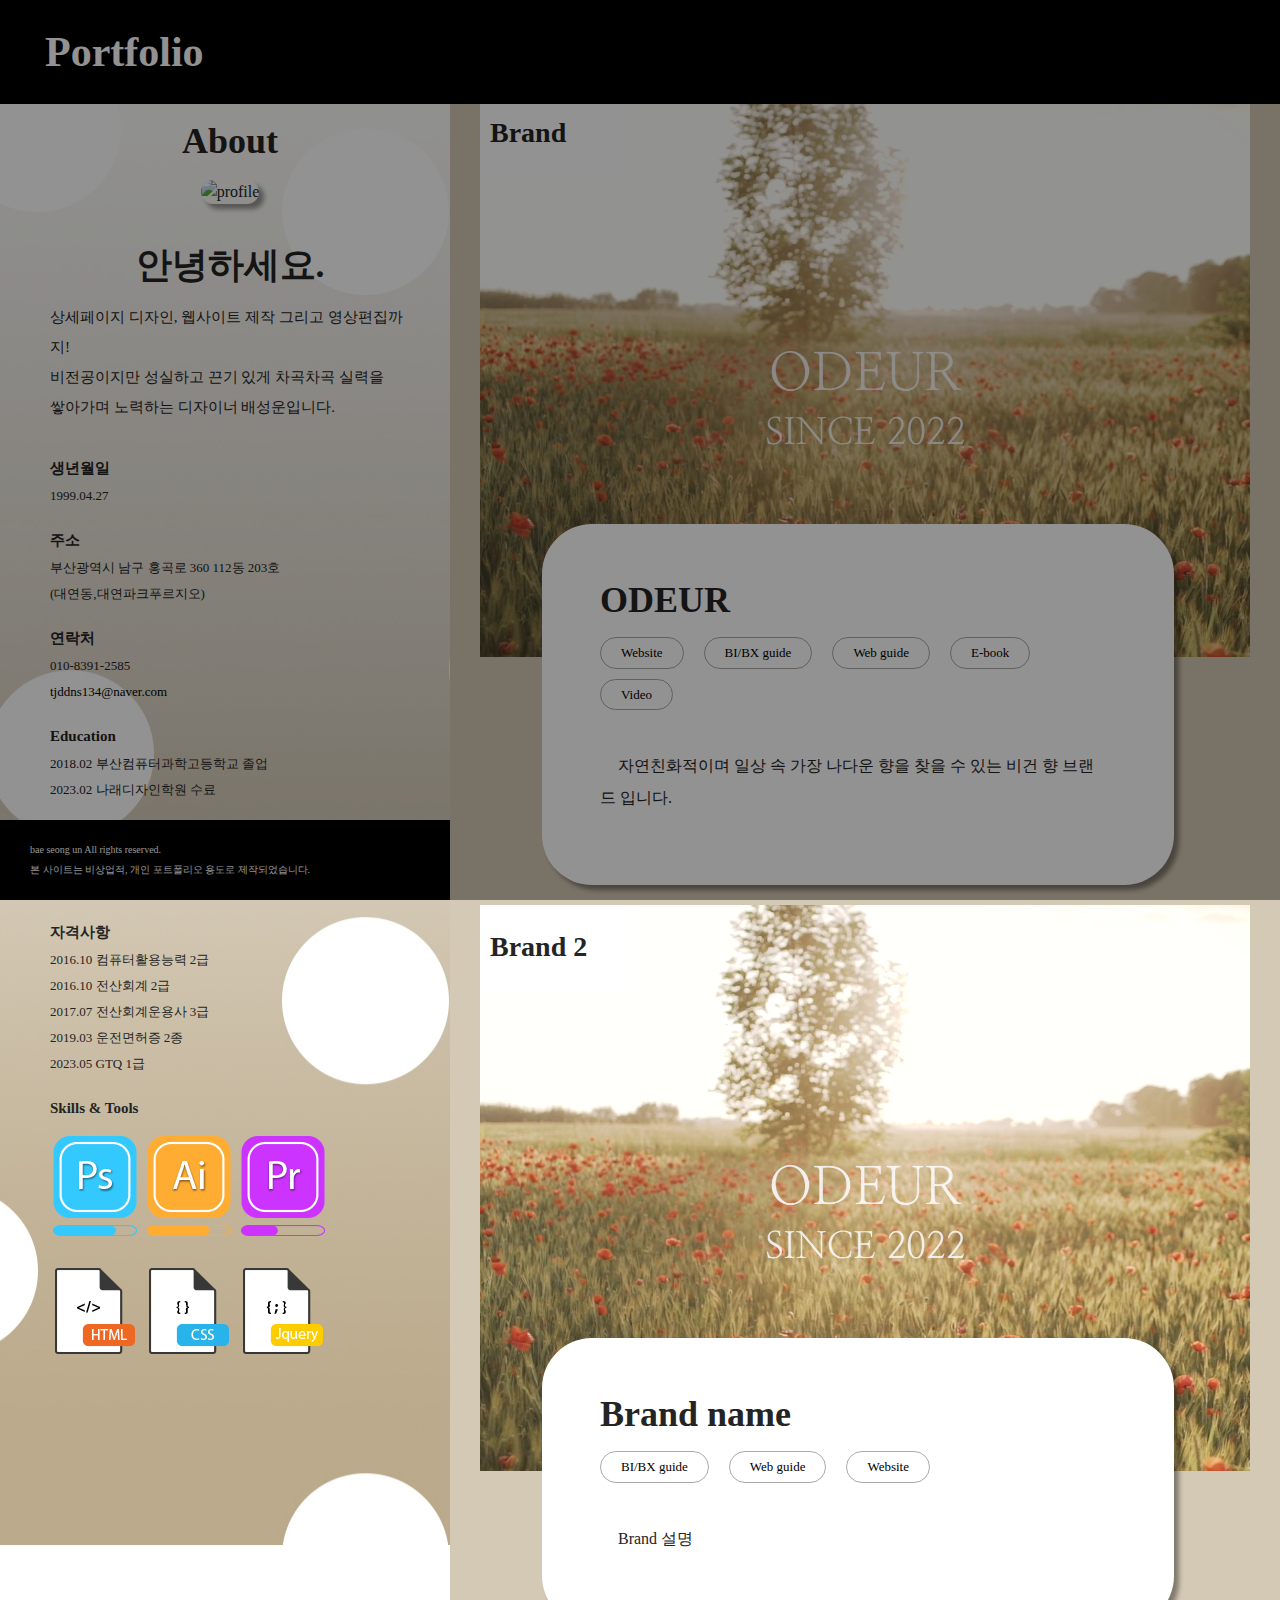
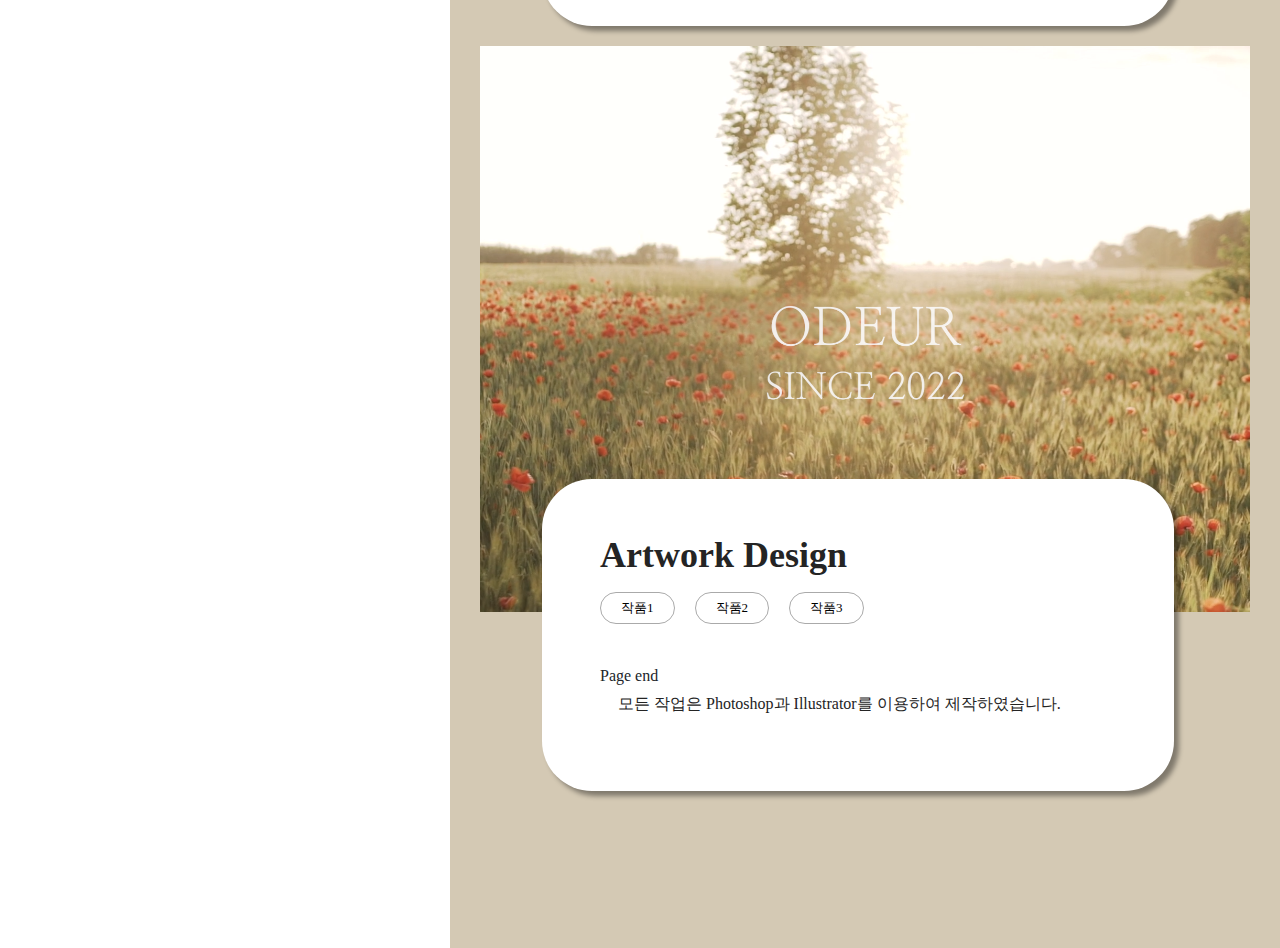
==== index.html @ 9de40416 "Update index.html" ====
<!DOCTYPE html>
<html lang="ko">
<head>
	<title>Portfolio</title>
	<meta charset="UTF-8">
	<meta name="description" content="Nissa Photography studio html template">
	<meta name="keywords" content="industry, html">
	<meta name="viewport" content="width=device-width, initial-scale=1.0">
	
	<!-- Favicon -->
	<link href="img/favicon.png" rel="shortcut icon"/>

	<!-- Stylesheets -->
	<link rel="stylesheet" href="css/bootstrap.min.css"/>
	<link rel="stylesheet" href="css/font-awesome.min.css"/>
	<link rel="stylesheet" href="css/magnific-popup.css"/>
	<link rel="stylesheet" href="css/owl.carousel.min.css"/>
	<link href="css/lightbox.css" rel="stylesheet" />

	<!-- Main Stylesheets -->
	<link rel="stylesheet" href="css/style.css"/>


	<!--[if lt IE 9]>
		<script src="https://oss.maxcdn.com/html5shiv/3.7.2/html5shiv.min.js"></script>
		<script src="https://oss.maxcdn.com/respond/1.4.2/respond.min.js"></script>
	<![endif]-->

</head>
<body>
	<!-- Page Preloder -->
	<div id="preloder">
		<div class="loader"></div>
	</div>

	<!-- Main section start -->
	<div class="main-site-warp">		
		<header class="header-section">
			<h2 class="text-flicker-in-glow" style="color: #fff; ">Portfolio</h2>			
		</header>
		<div class="site-content-warp">
			<!-- Left Side section -->
			<div class="main-sidebar">
				<div class="mb-warp">
					<h2 style="margin-top:10px;">About</h2>
					<div class="about-info">						
						<div class="profile"><img src="img/profile.png" alt="profile"></div>
						<h2>안녕하세요.</h2>
						<p class="greeting">상세페이지 디자인, 웹사이트 제작 그리고 영상편집까지!<br>
							비전공이지만 성실하고 끈기 있게 차곡차곡 실력을<br> 쌓아가며 노력하는 디자이너 배성운입니다.</p>
						<p><span class="bold">생년월일</span><br>
						1999.04.27</p>
						<p><span class="bold">주소</span><br>
						부산광역시 남구 홍곡로 360 112동 203호<br>(대연동,대연파크푸르지오) </p>
						<p><span class="bold">연락처</span><br>
						010-8391-2585<br><a class="e-mail" style="transition:all 0.5s;" href="https://nid.naver.com/nidlogin.login?url=https%3A%2F%2Fmail.naver.com%2F">tjddns134@naver.com</a></p>
						<p><span class="bold">Education</span><br>
						2018.02 부산컴퓨터과학고등학교 졸업<br>2023.02 나래디자인학원 수료						
						<p><span class="bold">경력사항</span><br>
						2021.04~2022.04 임기제 부사관<br>
					    	2023.06~ 엔타비글로벌(주) 근무중
						<p><span class="bold">자격사항</span><br>2016.10 컴퓨터활용능력 2급<br>2016.10 전산회계 2급<br>2017.07 전산회계운용사 3급<br>2019.03 운전면허증 2종<br>2023.05 GTQ 1급</p>
						<p><span class="bold">Skills & Tools</span></p>
						<ul class="d_icon">						
						<li><img src="img/icons/skill1.png"></li>
						<li><img src="img/icons/skill2.png"></li>
						<li><img src="img/icons/skill4.png"></li>
						</ul>
						<ul><li><img src="img/icons/skill6.png"></li>
						<li><img src="img/icons/skill7.png"></li>
						<li><img src="img/icons/skill8.png"></li></ul>		
					</div>
					<!--<a href="blog_sub/profile/index2.html" target="_blank" class="site-btn">see more<img src="img/arrow-right.png" alt=""></a>-->
				</div>
			</div>
			<!-- Left Side section end -->
			<!-- Page start -->
			<div class="page-section blog-page" id="branding">
				<div class="blog-posts">
					<div class="blog-post-item">
						<div class="blog-thumb set-bg" data-setbg="img/blog/1.jpg">
							<div class="post-date">
								<h3>Brand</h3>
							</div>
						</div>
						<div class="blog-content">
							<h2 style="font-family: 'Nanum Myeongjo',serif;">ODEUR</h2>
							<div class="blog-metas">
								<div class="blog-meta"><a href="https://seongunbae.github.io/odeur/" target="_blank">Website</a></div>							
								<div class="blog-meta"><a href="blog_sub/guide/index.html" target="_blank">BI/BX guide</a></div>
								<div class="blog-meta"><a href="blog_sub/web_guide/index.html" target="_blank">Web guide</a></div>
								<div class="blog-meta"><a href="blog_sub/Ebook/samples/basic/index.html" target="_blank">E-book</a></div>
								<div class="blog-meta"><a href="blog_sub/movie/movie.html" target="_blank">Video</a></div>								
							</div>
							<p>자연친화적이며 일상 속 가장 나다운 향을 찾을 수 있는 비건 향 브랜드 입니다.</p>
						</div>
					</div>
					<div class="blog-post-item">
						<div class="blog-thumb set-bg" data-setbg="img/blog/1.jpg">
							<div class="post-date">
								<h3>Brand 2</h3>
							</div>
						</div>
						<div class="blog-content">
							<h2>Brand name</h2>
							<div class="blog-metas">
								<div class="blog-meta"><a href="#" target="_blank">BI/BX guide</a></div>
								<div class="blog-meta"><a href="#" target="_blank">Web guide</a></div>
								<div class="blog-meta"><a href="#" target="_blank">Website</a></div>
							</div>
							<p>Brand 설명</p>
						</div>
					</div>
					<div class="blog-post-item">
						<div class="blog-thumb set-bg" data-setbg="img/blog/1.jpg">							
						</div>
						<div class="blog-content">
							<h2>Artwork Design</h2>
							<div class="blog-metas">							
								<div class="blog-meta"><a class="example-image-link" href="img/popup_slide/image-3.jpg" data-lightbox="example-set" data-title="" target="_blank">작품1</a></div>
								<div class="blog-meta"><a class="example-image-link" href="img/popup_slide/image-4.jpg" data-lightbox="example-set" data-title="" target="_blank">작품2</a></div>
								<div class="blog-meta"><a class="example-image-link" href="img/popup_slide/image-5.jpg" data-lightbox="example-set" data-title="" target="_blank">작품3</a></div>						
							</div>
							Page end 
							<p>모든 작업은 Photoshop과 Illustrator를 이용하여 제작하였습니다.</p>
						</div>
					</div>
				</div>
			</div>
			
		</div>
		<div class="copyright"><p> bae seong un All rights reserved.</p><p>본 사이트는 비상업적, 개인 포트폴리오 용도로 제작되었습니다.
  </p></div>
	</div>
	<!-- Main section end -->
	

	
	<!--====== Javascripts & Jquery ======-->
	<script src="js/jquery-3.2.1.min.js"></script>
	<script src="js/bootstrap.min.js"></script>
	<script src="js/owl.carousel.min.js"></script>
	<script src="js/jquery.nicescroll.min.js"></script>
	<script src="js/circle-progress.min.js"></script>
	<script src="js/jquery.magnific-popup.min.js"></script>
	<script src="js/lightbox.js"></script>
	<script src="js/main.js"></script>

	</body>
</html>
---- css/style.css ----
/* ==================================
-------------------------------------
  NISSA - PHOTOGRAPHY STUDIO TEMPLATE
  Version: 1.0
 ------------------------------------
 ====================================*/

 
/*----------------------------------------*/
/* Template default CSS
/*----------------------------------------*/
@font-face {
    font-family: 'MapoGoldenPier';
    src: url('https://cdn.jsdelivr.net/gh/projectnoonnu/noonfonts_2001@1.1/MapoGoldenPierA.woff') format('woff');
    font-weight: normal;
    font-style: normal;
}
@font-face {
    font-family: 'JSDongkang-Regular';
    src: url('https://cdn.jsdelivr.net/gh/projectnoonnu/noonfonts_2001@1.1/JSDongkang-RegularA1.woff') format('woff');
    font-weight: normal;
    font-style: normal;
}
@font-face {
    font-family: 'GoyangDeogyang';
    src: url('https://cdn.jsdelivr.net/gh/projectnoonnu/noonfonts_one@1.0/GoyangDeogyang.woff') format('woff');
    font-weight: normal;
    font-style: normal;
}

ul{list-style-type:none;}
html,
body {
	height: 100%;
	font-family: 'GoyangDeogyang';
	-webkit-font-smoothing: antialiased;
	font-smoothing: antialiased;
}

a{color:#000;}

h1,
h2,
h3,
h4,
h5,
h6 {
	margin: 0;
	color: #242424;
	font-weight: 700;
}

h1 {
	font-size: 70px;
}

h2 {
	font-size: 36px;
}

h3 {
	font-size: 30px;
}

h4 {
	font-size: 24px;
}

h5 {
	font-size: 18px;
}

h6 {
	font-size: 16px;
}

p {
	font-size: 13px;
	color: #242424;
	line-height: 2;
}

img {
	max-width: 100%;
}

input:focus,
select:focus,
button:focus,
textarea:focus {
	outline: none;
}

a:hover,
a:focus {
	text-decoration: none;
	outline: none;
}

ul,
ol {
	padding: 0;
	margin: 0;
}

/*---------------------
Helper CSS
 -----------------------*/

.section-title {
	text-align: center;
}

.section-title h2 {
	font-size: 36px;
}

.set-bg {
	background-repeat: no-repeat;
	background-size: cover;
	background-position: center center;
}

.spad {
	padding-top: 105px;
	padding-bottom: 105px;
}

.text-white h1,
.text-white h2,
.text-white h3,
.text-white h4,
.text-white h5,
.text-white h6,
.text-white p,
.text-white span,
.text-white li,
.text-white a {
	color: #fff;
}

/*---------------------
Commom elements
 -----------------------*/

.elements-section {
	padding-right: 30px;
	height: 100%;
}

.element {
	margin-bottom: 70px;
}

.element .el-title {
	margin-bottom: 40px;
}

.element .container {
	margin-left: -15px;
}

/* buttons */

.site-btn {
	display: inline-block;
	font-size: 14px;
	font-weight: 700;
	min-width: 167px;
	padding: 19px 35px;
	text-transform: uppercase;
	color: #242424;
	line-height: 1;
	cursor: pointer;
	text-align: center;
	border: 2px solid #e1e1e1;
	background: transparent;
}

.site-btn:hover {
	color: #242424;
}

.site-btn img {
	margin-left: 15px;
}

.site-btn.sb-solid {
	background: #242424;
	border-color: #242424;
	color: #fff;
}

.site-btn.sb-solid:hover {
	color: #fff;
}

.site-btn.sb-dark {
	border-color: #242424;
}

/* Preloder */

#preloder {
	position: fixed;
	width: 100%;
	height: 100%;
	top: 0;
	left: 0;
	z-index: 999999;
	background: #000;
}

.loader {
	width: 40px;
	height: 40px;
	position: absolute;
	top: 50%;
	left: 50%;
	margin-top: -13px;
	margin-left: -13px;
	border-radius: 60px;
	animation: loader 0.8s linear infinite;
	-webkit-animation: loader 0.8s linear infinite;
}

@keyframes loader {
	0% {
		-webkit-transform: rotate(0deg);
		transform: rotate(0deg);
		border: 4px solid #f44336;
		border-left-color: transparent;
	}
	50% {
		-webkit-transform: rotate(180deg);
		transform: rotate(180deg);
		border: 4px solid #673ab7;
		border-left-color: transparent;
	}
	100% {
		-webkit-transform: rotate(360deg);
		transform: rotate(360deg);
		border: 4px solid #f44336;
		border-left-color: transparent;
	}
}

@-webkit-keyframes loader {
	0% {
		-webkit-transform: rotate(0deg);
		border: 4px solid #f44336;
		border-left-color: transparent;
	}
	50% {
		-webkit-transform: rotate(180deg);
		border: 4px solid #673ab7;
		border-left-color: transparent;
	}
	100% {
		-webkit-transform: rotate(360deg);
		border: 4px solid #f44336;
		border-left-color: transparent;
	}
}

/* Accordion */

.accordion-area .panel {
	margin-bottom: 19px;
}

.accordion-area .panel-header.active .panel-link {
	color: #fff;
	background-color: #242424;
	border-color: #000;
}

.accordion-area .panel-header.active .panel-link.collapsed {
	color: #242424;
	background-color: transparent;
	border-color: #e1e1e1;
}

.accordion-area .panel-link:after {
	content: "";
	position: absolute;
	width: 20px;
	height: 10px;
	right: 19px;
	top: 50%;
	margin-top: -5px;
	margin-left: -4px;
	background-image: url("../img/arrow-down.png");
	background-repeat: no-repeat;
	-webkit-transform: rotate(0deg);
	transform: rotate(0deg);
	-webkit-transition: all 0.3s;
	transition: all 0.3s;
}

.accordion-area .panel-header.active .panel-link:after {
	-webkit-transform: rotate(180deg);
	transform: rotate(180deg);
}

.accordion-area .panel-header.active .panel-link.collapsed:after {
	-webkit-transform: rotate(0deg);
	transform: rotate(0deg);
}

.accordion-area .panel-link {
	text-align: left;
	background-color: transparent;
	position: relative;
	width: 100%;
	padding: 17px 40px;
	padding-left: 30px;
	font-size: 14px;
	text-transform: uppercase;
	color: #212121;
	font-weight: 700;
	line-height: 1.3;
	cursor: pointer;
	display: block;
	border: 2px solid #e1e1e1;
	-webkit-transition: all 0.4s ease-out 0s;
	transition: all 0.4s ease-out 0s;
}

.accordion-area .panel-body p {
	margin-bottom: 0;
	padding-top: 20px;
}

.accordion-area .panel-body {
	padding: 0 5px;
}

/* Tab */

.tab-element .nav-tabs {
	border-bottom: none;
	margin-bottom: 25px;
}

.tab-element .nav-item {
	margin-right: 10px;
	margin-bottom: 10px;
}

.tab-element .nav-tabs .nav-link {
	border: 2px solid #e1e1e1;
	text-align: left;
	background-color: transparent;
	border-radius: 0;
	position: relative;
	width: 100%;
	padding: 17px 30px;
	font-size: 14px;
	text-transform: uppercase;
	color: #323232;
	font-weight: 700;
	line-height: 1.3;
	cursor: pointer;
}

.tab-element .nav-tabs .nav-item:last-child {
	margin-right: 0;
}

.tab-element .nav-tabs .nav-link.active {
	background: #242424;
	color: #fff;
	border-color: #242424;
}

.tab-element .tab-pane p {
	margin-bottom: 0;
}

/* circle progress  */

.circle-item-warp {
	margin-bottom: 30px;
	overflow: hidden;
}

.circle-progress {
	float: left;
	margin-right: 10px;
}

.circle-progress canvas {
	-webkit-transform: rotate(90deg);
	transform: rotate(90deg);
}

.circle-progress .circle-warp {
	float: left;
	margin-right: 20px;
}

.circle-progress h2 {
	padding-bottom: 18px;
	overflow: hidden;
	font-size: 72px;
	font-family: "Playfair Display", serif;
	line-height: 1;
	font-weight: 900;
	position: relative;
}

.circle-progress h2 span {
	font-size: 40px;
	position: relative;
	top: -30px;
}

.circle-progress-text {
	padding-top: 15px;
}

.circle-progress-text h5 {
	font-weight: 700;
}

.circle-progress-text p {
	margin-bottom: 0;
	color: #828282;
}

/* Icons box  */

.icon-box {
	margin-bottom: 30px;
}

.icon-box .ib-head {
	overflow: hidden;
	display: block;
	margin-bottom: 20px;
}

.icon-box .ib-icon {
	float: left;
	width: 64px;
}

.icon-box h5 {
	padding-top: 5px;
	overflow: hidden;
}

/*------------------
Main Site warp
 ---------------------*/

.main-site-warp {
	height: auto;
	width: 100%;
	position: relative;
}

.main-site-warp.push-side {
	overflow: hidden;
}

.main-site-warp.push-side .header-section {
	-webkit-transform: translateX(614px);
	transform: translateX(614px);
}

.main-site-warp.push-side .site-content-warp {
	-webkit-transform: translateX(614px);
	transform: translateX(614px);
}

.main-site-warp.push-side .site-menu-warp {
	left: 0;
}

.main-site-warp.push-side .nav-switch {
	opacity: 0;
	visibility: hidden;
}

body.push-side {
	overflow: hidden;
}

body.push-side .nicescroll-rails.nicescroll-rails-hr,
body.push-side #ascrail2000-hr {
	-webkit-transform: translateX(614px);
	transform: translateX(614px);
	-webkit-transition: all 0.4s;
	transition: all 0.4s;
}

.site-menu-warp {
	position: fixed;
	width: 614px;
	height: 100%;
	left: -620px;
	top: 0;
	background: #242424;
	overflow-y: auto;
	z-index: 9999;
	-webkit-transition: all 0.4s;
	transition: all 0.4s;
}

.close-menu {
	font-size: 30px;
	color: #fff;
	margin-left: 48px;
	padding-top: 32px;
	cursor: pointer;
}

.site-menu {
	list-style: none;
	padding-left: 185px;
	padding-top: 160px;
}

.site-menu li {
	display: block;
}

.site-menu li a {
	display: block;
	font-size: 30px;
	color: #fff;
	padding-bottom: 5px;
	margin-bottom: 20px;
	position: relative;
}

.site-menu li a:after {
	position: absolute;
	content: "";
	width: 0;
	height: 3px;
	left: 0;
	bottom: 0;
	background: #fff;
	-webkit-transition: 0.3s;
	transition: 0.3s;
}

.site-menu li a:hover:after,
.site-menu li a.active:after {
	width: 30px;
}

.menu-social {
	padding-left: 185px;
	padding-top: 50px;
}

.menu-social a {
	display: inline-block;
	color: #fff;
	font-size: 18px;
	margin-right: 30px;
	padding: 5px;
	margin-bottom: 20px;
}

/* Header section */

.header-section {
	position: absolute;
	width: 100%;
	top: 0;
	left: 0;
	overflow: hidden;
	padding: 27px 45px;
	z-index: 999;
	background: #000;
	-webkit-transform: translateX(0);
	transform: translateX(0);
	-webkit-transition: all 0.4s;
	transition: all 0.4s;
}
.header-section h2{font-size:42px;}

.nav-switch {
	float: left;
	font-size: 28px;
	color: #4e4e4e;
	line-height: 0;
	cursor: pointer;
	opacity: 1;
	-webkit-transition: all 0.4s;
	transition: all 0.4s;
}

.site-content-warp {
	position: relative;
	height: 100%;
	padding-top: 91px;
	padding-left: 614px;
	-webkit-transform: translateX(0);
	transform: translateX(0);
	-webkit-transition: all 0.4s;
	transition: all 0.4s;
}

/* Left Side section */

.main-sidebar {
	position: absolute;
	width: 614px;
	height: 100%;
	left: 0;
	top: 0;
	z-index: 99;
}

.main-sidebar .mb-warp {
	padding: 151px 95px 100px 145px;
	background: url(../img/1.png) no-repeat top;
}

.mb-warp h2{
	text-align:center;
	padding-bottom:15px;	
}

.about-info {
	margin-bottom: 80px;
}

.about-info .greeting{
	font-size:15px;
	padding-bottom:15px;
}

.about-info .profile {	
	margin-bottom: 40px;
	text-align:center;
}

.profile img {
	max-width: 80%;
	border-radius: 40px;
	box-shadow: 5px 5px 5px rgba(0, 0, 0, 0.4);
}

.about-info .bold{
	font-size:15px;
	font-weight:bold;
}

.about-info .d_icon{margin:-15px 0 0;}

.about-info ul li{
	display:inline-block;
	padding:10px 0;}

.copyright {
	position: fixed;
	height: 80px;
	width: 614px;
	left: 0;
	bottom: 0;
	background: #000;
	padding-left: 145px;
	padding-top: 20px;
}
.copyright p{font-size: 10px;
	margin:0;
	color: #fff;
}

.copyright a {
	color: rgba(130, 130, 130, 0.29);
	text-decoration: underline;
}

.copyright i {
	color: rgba(204, 17, 17, 0.29);
}

/*------------------
Hero section
 ---------------------*/

.hero-track {
	padding-bottom: 50px;
	overflow: hidden;
}

.hs-item {
	height: 750px;
	float: left;
	margin-right: 50px;
	position: relative;
}

.hs-item:last-child {
	margin-right: 0;
}

.hs-item .hs-info {
	position: absolute;
	left: 0;
	bottom: 0;
	width: 221px;
	padding: 44px 0 10px 0;
	background: #fff;
	z-index: 1;
}

.hs-item .hs-info p {
	margin-bottom: 5px;
}

.nicescroll-rails.nicescroll-rails-hr,
#ascrail2000-hr {
	max-width: calc(100% - 717px);
	overflow: hidden;
}

/* --------------
 =================
Other pages
 =================
 -----------------*/

.page-section {
	height: 100%;
}

/* ----------------
About Page
 ---------------------*/

.about-section {
	height: 100%;
	padding-right: 74px;
}

.video-section {
	height: calc(100% - 235px);
	margin-bottom: 30px;
	display: -webkit-box;
	display: -ms-flexbox;
	display: flex;
	-webkit-box-align: center;
	-ms-flex-align: center;
	align-items: center;
	-webkit-box-pack: center;
	-ms-flex-pack: center;
	justify-content: center;
}

.video-play-btn {
	display: block;
	width: 159px;
	height: 69px;
	text-align: center;
	padding-top: 16px;
	font-size: 22px;
	color: #fff;
	border-radius: 27px;
	background: rgba(255, 255, 255, 0.43);
}

.video-play-btn:hover {
	color: #fff;
}

.milestones {
	padding-top: 30px;
}

.milestone {
	margin-bottom: 30px;
}

.milestone h2 {
	font-family: "Playfair Display", serif;
	font-weight: 900;
	font-size: 72px;
	float: left;
	margin-right: 15px;
	line-height: 1;
}

.milestone .milestone-info {
	overflow: hidden;
	padding-top: 23px;
}

.milestone .milestone-info h5 {
	font-weight: 700;
}

.milestone .milestone-info p {
	margin-bottom: 0;
}

/* ----------------
Blog page
 ---------------------*/

.blog-page {
	padding: 0 30px 77px;
	background-color: #D4C9B4;
}

.blog-posts {
	height: 100%;
}

.blog-post-item {
	margin-bottom: 20px;
	font-family: 'GoyangDeogyang';
}

.blog-post-item:last-child {
	margin-bottom: 80px;
}

.blog-thumb {
	height: 566px;
}

.post-date {
	background: #fff;
	width: 145px;
	height: 84px;
	padding-top: 25px;
	padding-left: 10px;
	overflow: hidden;
}

.post-date h3 {	
	font-weight: 900;
	font-size: 28px;
	margin-right: 15px;
}


.blog-content {
	width: calc(100% - 138px);
	background: #fff;
	padding: 55px 58px;
	margin-top: -133px;
	margin-left: 62px;
	border-radius: 50px;
	box-shadow: 5px 5px 5px rgba(0, 0, 0, 0.4);
}

.blog-content p{
	font-family: 'JSDongkang-Regular';
	font-size:16px;
	text-indent:18px;
	padding-right:17px;
	box-sizing:border-box;
	}
.blog-metas {
	padding-top: 15px;
	margin-bottom: 30px;
}

.blog-metas .blog-meta {
	display: inline-block;
	position: relative;
	font-size: 13px;
	margin-right: 16px;
	margin-bottom: 10px;
	border:1px solid #aaa;
	border-radius:20px;
}
.blog-meta a{
	display:block;
	padding:5px 20px;
	transition: all 0.5s;
	border-radius: 20px;
}

.blog-meta a:hover{
	background-color: #000;
	color: #fff;
	
}
.blog-comments {
	padding-top: 60px;
}

.blog-comments h4 {
	margin-bottom: 40px;
}

.comments-list {
	list-style: none;
}

.comments-list li {
	display: block;
	margin-bottom: 43px;
}

.comments-list .blog-avator {
	float: left;
	margin-right: 44px;
}

.comments-list .blog-avator img {
	width: 67px;
	height: 67px;
	border-radius: 50%;
}

.comments-list .comment-text {
	overflow: hidden;
}

.comments-list .comment-text h6 {
	font-weight: 600;
}

.comments-list .comment-text span {
	font-size: 13px;
	color: #828282;
}

.comments-list .comment-text p {
	padding-top: 10px;
	margin-bottom: 10px;
}

.comments-list .comment-text a {
	font-size: 13px;
	color: #242424;
	text-decoration: underline;
}

/* ----------------
Portfolio page
 ---------------------*/

.portfolio-section {
	padding-right: 30px;
	margin-left: -3px;
	height: 100%;
}

.portfolio-item {
	position: relative;
	padding: 0 3px;
	margin-bottom: 41px;
}

.portfolio-item img {
	min-width: 100%;
}

.portfolio-item .pi-info {
	position: absolute;
	left: 0;
	bottom: 0;
	width: 221px;
	padding: 44px 0 10px 0;
	background: #fff;
	z-index: 1;
}

.portfolio-item .pi-info p {
	margin-bottom: 5px;
}

.portfolio-item .pi-info img {
	min-width: auto;
}

/* ----------------
Contact page
 -------------------*/

.contact-section {
	height: 100%;
	padding-right: 70px;
}

.contact-section .row {
	height: 100%;
}

.map {
	height: calc(100% - 60px);
	background: #ddd;
	position: relative;
}

.map iframe {
	position: absolute;
	width: 100%;
	height: 100%;
	left: 0;
	top: 0;
}

.contact-text-warp {
	padding-left: 15px;
}

.contact-text {
	max-width: 570px;
	margin-bottom: 50px;
	padding-top: 80px;
}

.contact-text h2 {
	margin-bottom: 20px;
}

.contact-form {
	padding-bottom: 50px;
}

.contact-form input,
.contact-form textarea {
	width: 100%;
	height: 56px;
	padding: 0 22px;
	margin-bottom: 30px;
	font-size: 14px;
	font-style: italic;
	border: 2px solid #e1e1e1;
}

.contact-form textarea {
	height: 159px;
	padding: 20px 22px 10px;
	resize: none;
	margin-bottom: 45px;
}

/* ----------------
Responsive
 ---------------------*/

@media only screen and (min-width: 1200px) and (max-width: 1400px) {
	.main-sidebar,
	.copyright {
		width: 450px;
	}
	.copyright {
		padding-left: 30px;
	}
	.site-content-warp {
		padding-left: 450px;
	}
	.main-sidebar .mb-warp {
		padding: 110px 40px 91px 50px;
	}
	.portfolio-item .pi-info {
		padding: 15px 0 10px 0;
	}
	.milestone h2,
	.circle-progress {
		float: none;
	}
	.nicescroll-rails.nicescroll-rails-hr,
	#ascrail2000-hr {
		max-width: calc(100% - 550px);
	}
}

/* Medium screen : 992px. */

@media only screen and (min-width: 992px) and (max-width: 1199px) {
	.main-sidebar,
	.copyright {
		width: 350px;
	}
	.copyright {
		padding-left: 30px;
	}
	.site-logo h2 {
		font-size: 40px;
		line-height: 70px;
	}
	.site-logo p {
		font-size: 10px;
		letter-spacing: 8px;
		padding-left: 9px;
	}
	.site-content-warp {
		padding-left: 350px;
	}
	.main-sidebar .mb-warp {
		padding: 110px 30px 91px 50px;
	}
	.about-info h2 {
		font-size: 36px;
	}
	.portfolio-section {
		padding-bottom: 80px;
		padding-left: 1px;
	}
	.portfolio-item .pi-info {
		padding: 15px 0 10px 0;
	}
	.milestone h2 {
		float: none;
	}
	.map {
		height: 600px;
	}
	.elements-section {
		padding-right: 15px;
	}
	.nicescroll-rails.nicescroll-rails-hr,
	#ascrail2000-hr {
		max-width: calc(100% - 450px);
	}
}

/* Tablet :768px. */

@media only screen and (min-width: 768px) and (max-width: 991px) {
	.site-content-warp {
		padding-left: 0;
		height: auto;
	}
	.site-menu {
		padding-top: 80px;
	}
	.main-sidebar {
		position: relative;
		width: 100%;
		height: auto;
	}
	.video-section {
		height: 400px;
	}
	.about-section,
	.blog-page,
	.portfolio-section,
	.contact-section,
	.elements-section {
		padding: 0 15px;
		margin: 0;
	}
	.blog-post-item:last-child {
		margin-bottom: 0;
	}
	.contact-text-warp {
		padding-left: 0;
	}
	.map {
		height: 600px;
	}
	.copyright {
		position: relative;
		left: 0;
		bottom: 0;
		padding: 60px 15px 50px;
		text-align: center;
		width: 100%;
	}
	.nicescroll-rails.nicescroll-rails-hr,
	#ascrail2000-hr {
		max-width: calc(100% - 50px);
	}
}

/* Large Mobile :480px. */

@media only screen and (max-width: 767px) {
	.site-content-warp {
		padding-left: 0;
		height: auto;
	}
	.site-logo {
		margin-bottom: 50px;
	}
	.site-logo h2 {
		font-size: 42px;
		line-height: 60px;
	}
	.site-logo p {
		font-size: 10px;
		letter-spacing: 8px;
		padding-left: 9px;
	}
	.site-menu-warp {
		width: 100%;
		height: 100%;
		left: -100%;
	}
	.site-menu {
		padding: 40px 15px;
		max-width: 400px;
		margin: 0 auto;
	}
	.site-menu li a {
		font-size: 25px;
		margin-bottom: 10px;
	}
	.menu-social {
		padding: 0 15px;
		max-width: 400px;
		margin: 0 auto;
	}
	.main-sidebar {
		position: relative;
		width: 100%;
		height: auto;
	}
	.main-sidebar .mb-warp {
		padding: 100px 20px 50px;
		max-width: 420px;
		margin: 0 auto;
	}
	.hs-item {
		width: 100%;
		height: 600px;
	}
	.hs-item .hs-info {
		padding-left: 15px;
	}
	.hs-item .hs-info img {
		width: auto;
	}
	.video-section {
		height: 400px;
	}
	.about-section,
	.blog-page,
	.portfolio-section,
	.contact-section,
	.elements-section {
		padding: 0 15px 1px;
		margin: 0;
	}
	.blog-post-item:last-child {
		margin-bottom: 45px;
	}
	.contact-text-warp {
		padding-left: 0;
	}
	.map {
		height: 600px;
	}
	.copyright {
		padding: 60px 15px 50px;
		text-align: center;
		width: 100%;
		position:relative;
		bottom:0;
		left:0;
	}
	.nicescroll-rails.nicescroll-rails-hr,
	#ascrail2000-hr {
		max-width: calc(100% - 50px);
	}
	.blog-content {
		width: calc(100% - 30px);
		margin-left: 15px;
	}
	.hero-track .owl-nav {
		padding-top: 30px;
		text-align: center;
	}
	.hero-track .owl-nav button.owl-next,
	.hero-track .owl-nav button.owl-prev {
		width: 30px;
		height: 30px;
		color: #fff;
		text-align: center;
		border-radius: 50%;
		background: #242424;
		margin: 0 5px;
	}
}

/*추가*/
@media only screen and (max-width: 665px) {
	.blog-content {
		text-align:center;
	}
	.blog-metas .blog-meta {
	display: block;	
	}
}



/* Small Mobile :320px. */

@media only screen and (max-width: 479px) {
	.site-logo {
		margin-bottom: 50px;
	}
	.site-logo h2 {
		font-size: 42px;
		line-height: 70px;
	}
	.site-logo p {
		font-size: 10px;
		letter-spacing: 7px;
		padding-left: 9px;
	}
	.site-menu li a {
		font-size: 18px;
		margin-bottom: 5px;
	}
	.about-info h2 {
		font-size: 34px;
	}
	.blog-content {
		width: calc(100% - 10px);
		margin-left: 5px;
		padding: 40px 15px;
		text-align:center;
	}
	.blog-metas .blog-meta {
	display: block;	
	}
	.comments-list .blog-avator {
		float: none;
		margin-bottom: 30px;
	}
	.portfolio-item .pi-info {
		width: 170px;
		padding: 15px 0 5px 0;
	}
	.menu-social a {
		margin-right: 15px;
	}
}
/* ----------------------------------------------
 * Generated by Animista on 2023-2-10 16:27:17
 * Licensed under FreeBSD License.
 * See http://animista.net/license for more info. 
 * w: http://animista.net, t: @cssanimista
 * ---------------------------------------------- */

/**
 * ----------------------------------------
 * animation text-flicker-in-glow
 * ----------------------------------------
 */
 @-webkit-keyframes text-flicker-in-glow {
	0% {
	  opacity: 0;
	}
	10% {
	  opacity: 0;
	  text-shadow: none;
	}
	10.1% {
	  opacity: 1;
	  text-shadow: none;
	}
	10.2% {
	  opacity: 0;
	  text-shadow: none;
	}
	20% {
	  opacity: 0;
	  text-shadow: none;
	}
	20.1% {
	  opacity: 1;
	  text-shadow: 0 0 30px rgba(255, 255, 255, 0.25);
	}
	20.6% {
	  opacity: 0;
	  text-shadow: none;
	}
	30% {
	  opacity: 0;
	  text-shadow: none;
	}
	30.1% {
	  opacity: 1;
	  text-shadow: 0 0 30px rgba(255, 255, 255, 0.45), 0 0 60px rgba(255, 255, 255, 0.25);
	}
	30.5% {
	  opacity: 1;
	  text-shadow: 0 0 30px rgba(255, 255, 255, 0.45), 0 0 60px rgba(255, 255, 255, 0.25);
	}
	30.6% {
	  opacity: 0;
	  text-shadow: none;
	}
	45% {
	  opacity: 0;
	  text-shadow: none;
	}
	45.1% {
	  opacity: 1;
	  text-shadow: 0 0 30px rgba(255, 255, 255, 0.45), 0 0 60px rgba(255, 255, 255, 0.25);
	}
	50% {
	  opacity: 1;
	  text-shadow: 0 0 30px rgba(255, 255, 255, 0.45), 0 0 60px rgba(255, 255, 255, 0.25);
	}
	55% {
	  opacity: 1;
	  text-shadow: 0 0 30px rgba(255, 255, 255, 0.45), 0 0 60px rgba(255, 255, 255, 0.25);
	}
	55.1% {
	  opacity: 0;
	  text-shadow: none;
	}
	57% {
	  opacity: 0;
	  text-shadow: none;
	}
	57.1% {
	  opacity: 1;
	  text-shadow: 0 0 30px rgba(255, 255, 255, 0.55), 0 0 60px rgba(255, 255, 255, 0.35);
	}
	60% {
	  opacity: 1;
	  text-shadow: 0 0 30px rgba(255, 255, 255, 0.55), 0 0 60px rgba(255, 255, 255, 0.35);
	}
	60.1% {
	  opacity: 0;
	  text-shadow: none;
	}
	65% {
	  opacity: 0;
	  text-shadow: none;
	}
	65.1% {
	  opacity: 1;
	  text-shadow: 0 0 30px rgba(255, 255, 255, 0.55), 0 0 60px rgba(255, 255, 255, 0.35), 0 0 100px rgba(255, 255, 255, 0.1);
	}
	75% {
	  opacity: 1;
	  text-shadow: 0 0 30px rgba(255, 255, 255, 0.55), 0 0 60px rgba(255, 255, 255, 0.35), 0 0 100px rgba(255, 255, 255, 0.1);
	}
	75.1% {
	  opacity: 0;
	  text-shadow: none;
	}
	77% {
	  opacity: 0;
	  text-shadow: none;
	}
	77.1% {
	  opacity: 1;
	  text-shadow: 0 0 30px rgba(255, 255, 255, 0.55), 0 0 60px rgba(255, 255, 255, 0.4), 0 0 110px rgba(255, 255, 255, 0.2), 0 0 100px rgba(255, 255, 255, 0.1);
	}
	85% {
	  opacity: 1;
	  text-shadow: 0 0 30px rgba(255, 255, 255, 0.55), 0 0 60px rgba(255, 255, 255, 0.4), 0 0 110px rgba(255, 255, 255, 0.2), 0 0 100px rgba(255, 255, 255, 0.1);
	}
	85.1% {
	  opacity: 0;
	  text-shadow: none;
	}
	86% {
	  opacity: 0;
	  text-shadow: none;
	}
	86.1% {
	  opacity: 1;
	  text-shadow: 0 0 30px rgba(255, 255, 255, 0.6), 0 0 60px rgba(255, 255, 255, 0.45), 0 0 110px rgba(255, 255, 255, 0.25), 0 0 100px rgba(255, 255, 255, 0.1);
	}
	100% {
	  opacity: 1;
	  text-shadow: 0 0 30px rgba(255, 255, 255, 0.6), 0 0 60px rgba(255, 255, 255, 0.45), 0 0 110px rgba(255, 255, 255, 0.25), 0 0 100px rgba(255, 255, 255, 0.1);
	}
  }
  @keyframes text-flicker-in-glow {
	0% {
	  opacity: 0;
	}
	10% {
	  opacity: 0;
	  text-shadow: none;
	}
	10.1% {
	  opacity: 1;
	  text-shadow: none;
	}
	10.2% {
	  opacity: 0;
	  text-shadow: none;
	}
	20% {
	  opacity: 0;
	  text-shadow: none;
	}
	20.1% {
	  opacity: 1;
	  text-shadow: 0 0 30px rgba(255, 255, 255, 0.25);
	}
	20.6% {
	  opacity: 0;
	  text-shadow: none;
	}
	30% {
	  opacity: 0;
	  text-shadow: none;
	}
	30.1% {
	  opacity: 1;
	  text-shadow: 0 0 30px rgba(255, 255, 255, 0.45), 0 0 60px rgba(255, 255, 255, 0.25);
	}
	30.5% {
	  opacity: 1;
	  text-shadow: 0 0 30px rgba(255, 255, 255, 0.45), 0 0 60px rgba(255, 255, 255, 0.25);
	}
	30.6% {
	  opacity: 0;
	  text-shadow: none;
	}
	45% {
	  opacity: 0;
	  text-shadow: none;
	}
	45.1% {
	  opacity: 1;
	  text-shadow: 0 0 30px rgba(255, 255, 255, 0.45), 0 0 60px rgba(255, 255, 255, 0.25);
	}
	50% {
	  opacity: 1;
	  text-shadow: 0 0 30px rgba(255, 255, 255, 0.45), 0 0 60px rgba(255, 255, 255, 0.25);
	}
	55% {
	  opacity: 1;
	  text-shadow: 0 0 30px rgba(255, 255, 255, 0.45), 0 0 60px rgba(255, 255, 255, 0.25);
	}
	55.1% {
	  opacity: 0;
	  text-shadow: none;
	}
	57% {
	  opacity: 0;
	  text-shadow: none;
	}
	57.1% {
	  opacity: 1;
	  text-shadow: 0 0 30px rgba(255, 255, 255, 0.55), 0 0 60px rgba(255, 255, 255, 0.35);
	}
	60% {
	  opacity: 1;
	  text-shadow: 0 0 30px rgba(255, 255, 255, 0.55), 0 0 60px rgba(255, 255, 255, 0.35);
	}
	60.1% {
	  opacity: 0;
	  text-shadow: none;
	}
	65% {
	  opacity: 0;
	  text-shadow: none;
	}
	65.1% {
	  opacity: 1;
	  text-shadow: 0 0 30px rgba(255, 255, 255, 0.55), 0 0 60px rgba(255, 255, 255, 0.35), 0 0 100px rgba(255, 255, 255, 0.1);
	}
	75% {
	  opacity: 1;
	  text-shadow: 0 0 30px rgba(255, 255, 255, 0.55), 0 0 60px rgba(255, 255, 255, 0.35), 0 0 100px rgba(255, 255, 255, 0.1);
	}
	75.1% {
	  opacity: 0;
	  text-shadow: none;
	}
	77% {
	  opacity: 0;
	  text-shadow: none;
	}
	77.1% {
	  opacity: 1;
	  text-shadow: 0 0 30px rgba(255, 255, 255, 0.55), 0 0 60px rgba(255, 255, 255, 0.4), 0 0 110px rgba(255, 255, 255, 0.2), 0 0 100px rgba(255, 255, 255, 0.1);
	}
	85% {
	  opacity: 1;
	  text-shadow: 0 0 30px rgba(255, 255, 255, 0.55), 0 0 60px rgba(255, 255, 255, 0.4), 0 0 110px rgba(255, 255, 255, 0.2), 0 0 100px rgba(255, 255, 255, 0.1);
	}
	85.1% {
	  opacity: 0;
	  text-shadow: none;
	}
	86% {
	  opacity: 0;
	  text-shadow: none;
	}
	86.1% {
	  opacity: 1;
	  text-shadow: 0 0 30px rgba(255, 255, 255, 0.6), 0 0 60px rgba(255, 255, 255, 0.45), 0 0 110px rgba(255, 255, 255, 0.25), 0 0 100px rgba(255, 255, 255, 0.1);
	}
	100% {
	  opacity: 1;
	  text-shadow: 0 0 30px rgba(255, 255, 255, 0.6), 0 0 60px rgba(255, 255, 255, 0.45), 0 0 110px rgba(255, 255, 255, 0.25), 0 0 100px rgba(255, 255, 255, 0.1);
	}
  }
  .text-flicker-in-glow {
	-webkit-animation: text-flicker-in-glow 4s linear both;
	        animation: text-flicker-in-glow 4s linear both;
}
.e-mail:hover{
	color: #fff;
}
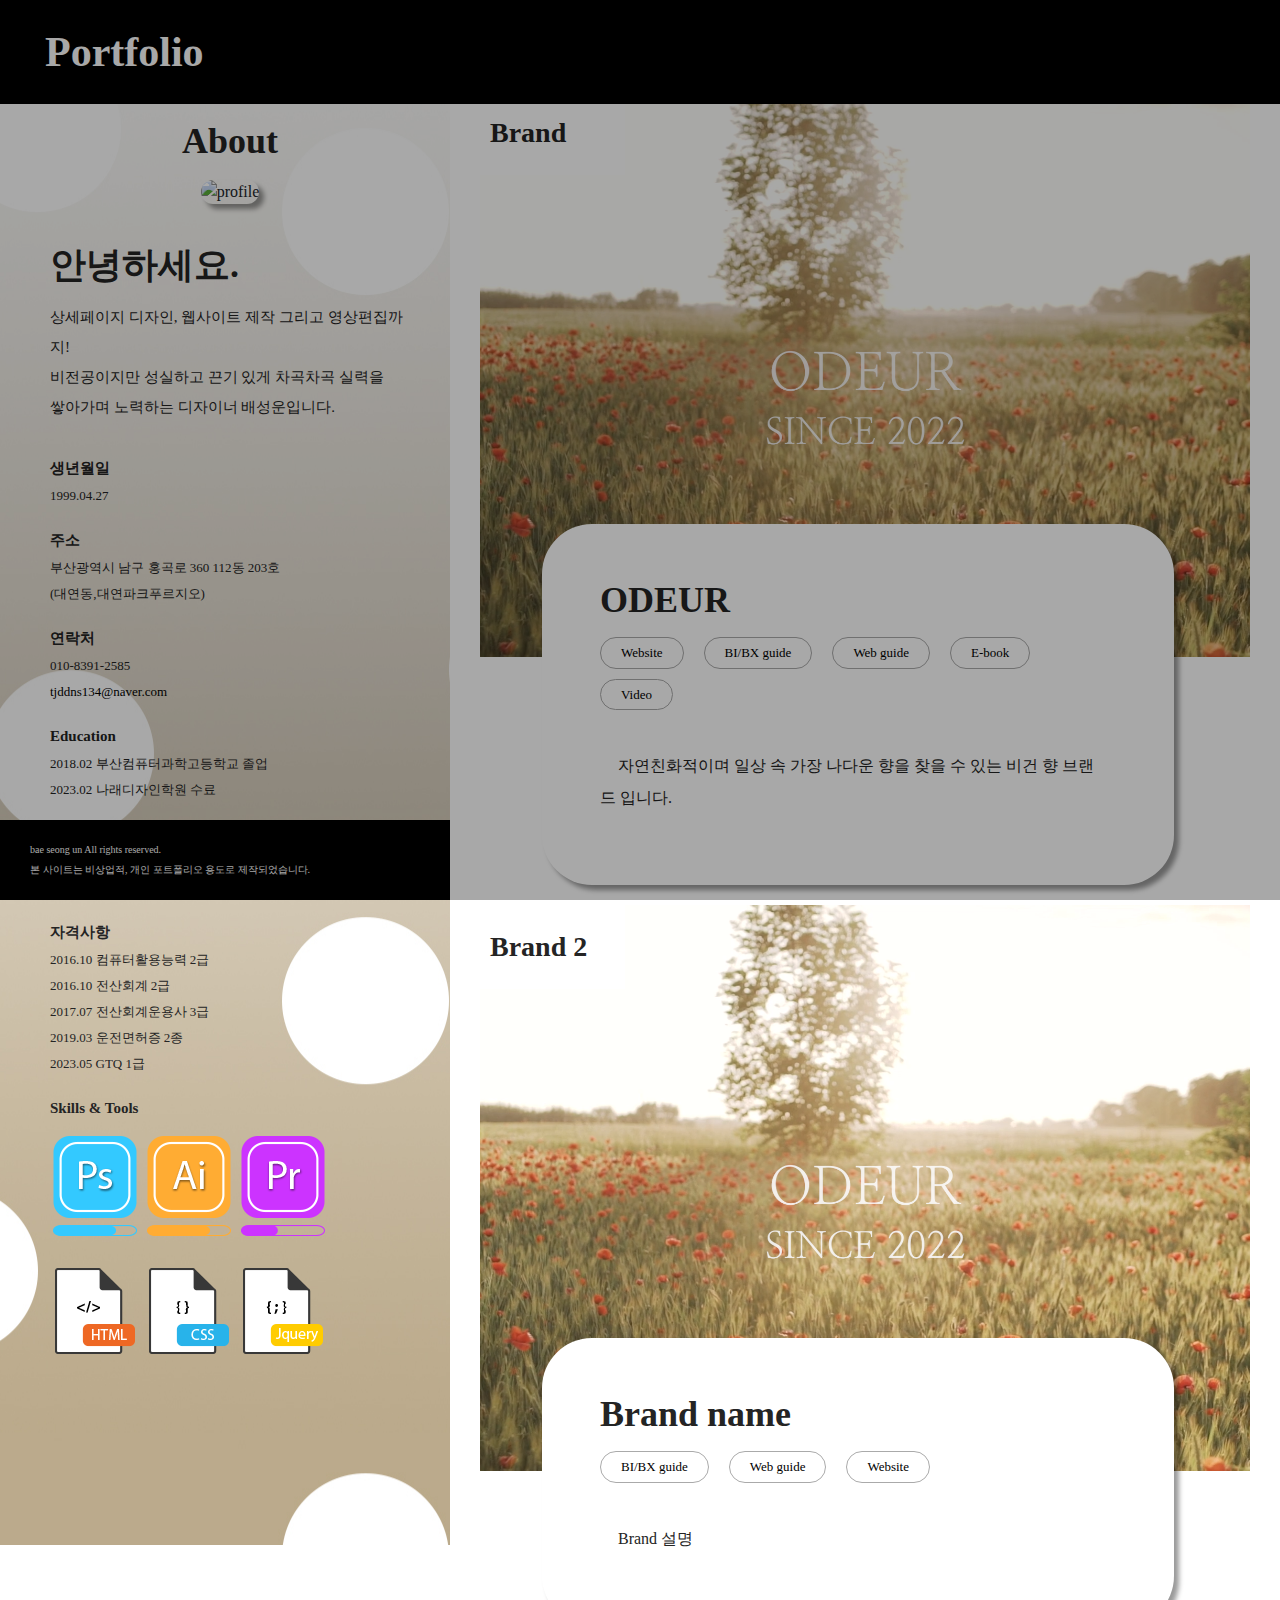
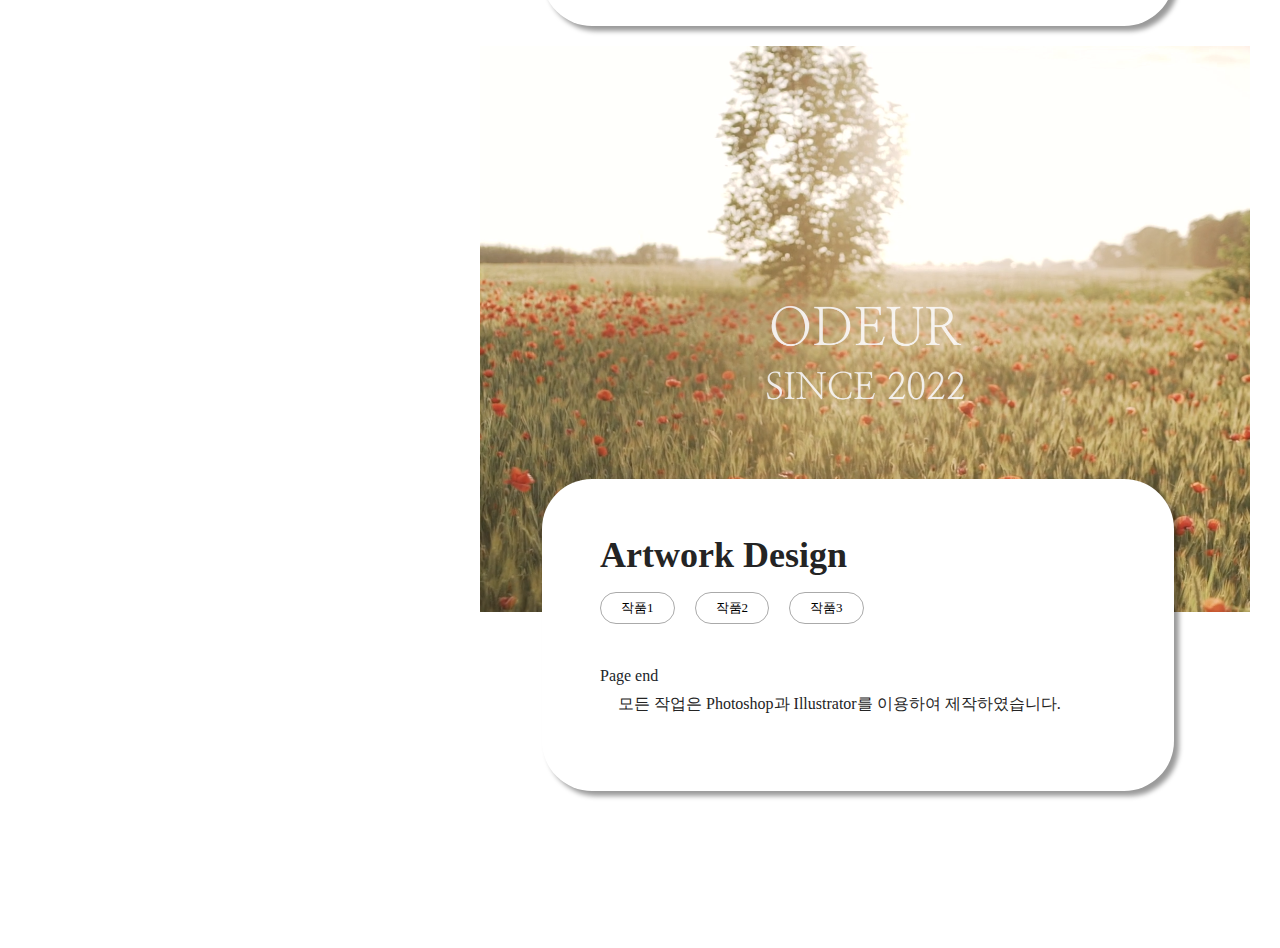
==== commit eeb3a223: "Update index.html" ====
--- a/index.html
+++ b/index.html
@@ -45,7 +45,7 @@
 					<h2 style="margin-top:10px;">About</h2>
 					<div class="about-info">						
 						<div class="profile"><img src="img/profile.png" alt="profile"></div>
-						<h2>안녕하세요.</h2>
+						<h2 style="text-align:left;">안녕하세요.</h2>
 						<p class="greeting">상세페이지 디자인, 웹사이트 제작 그리고 영상편집까지!<br>
 							비전공이지만 성실하고 끈기 있게 차곡차곡 실력을<br> 쌓아가며 노력하는 디자이너 배성운입니다.</p>
 						<p><span class="bold">생년월일</span><br>
--- a/css/style.css
+++ b/css/style.css
@@ -808,7 +808,6 @@
 
 .blog-page {
 	padding: 0 30px 77px;
-	background-color: #D4C9B4;
 }
 
 .blog-posts {
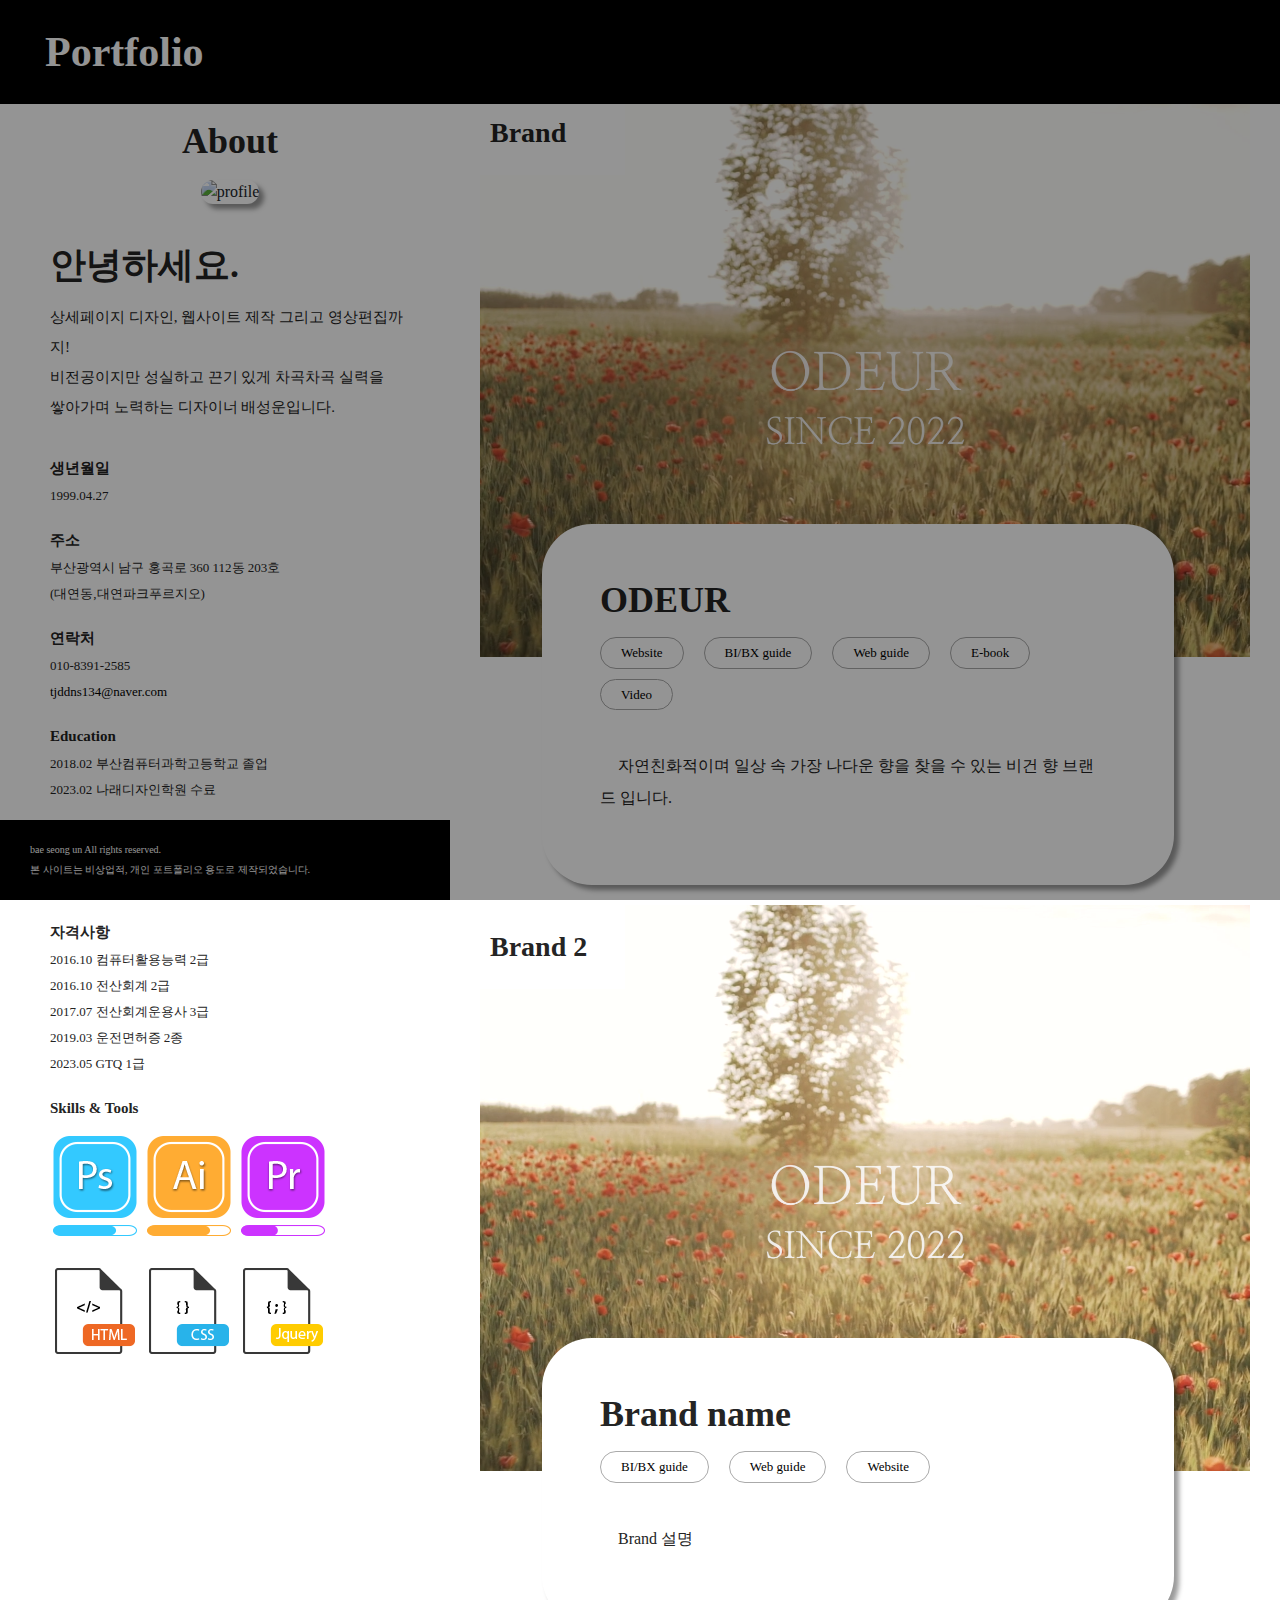
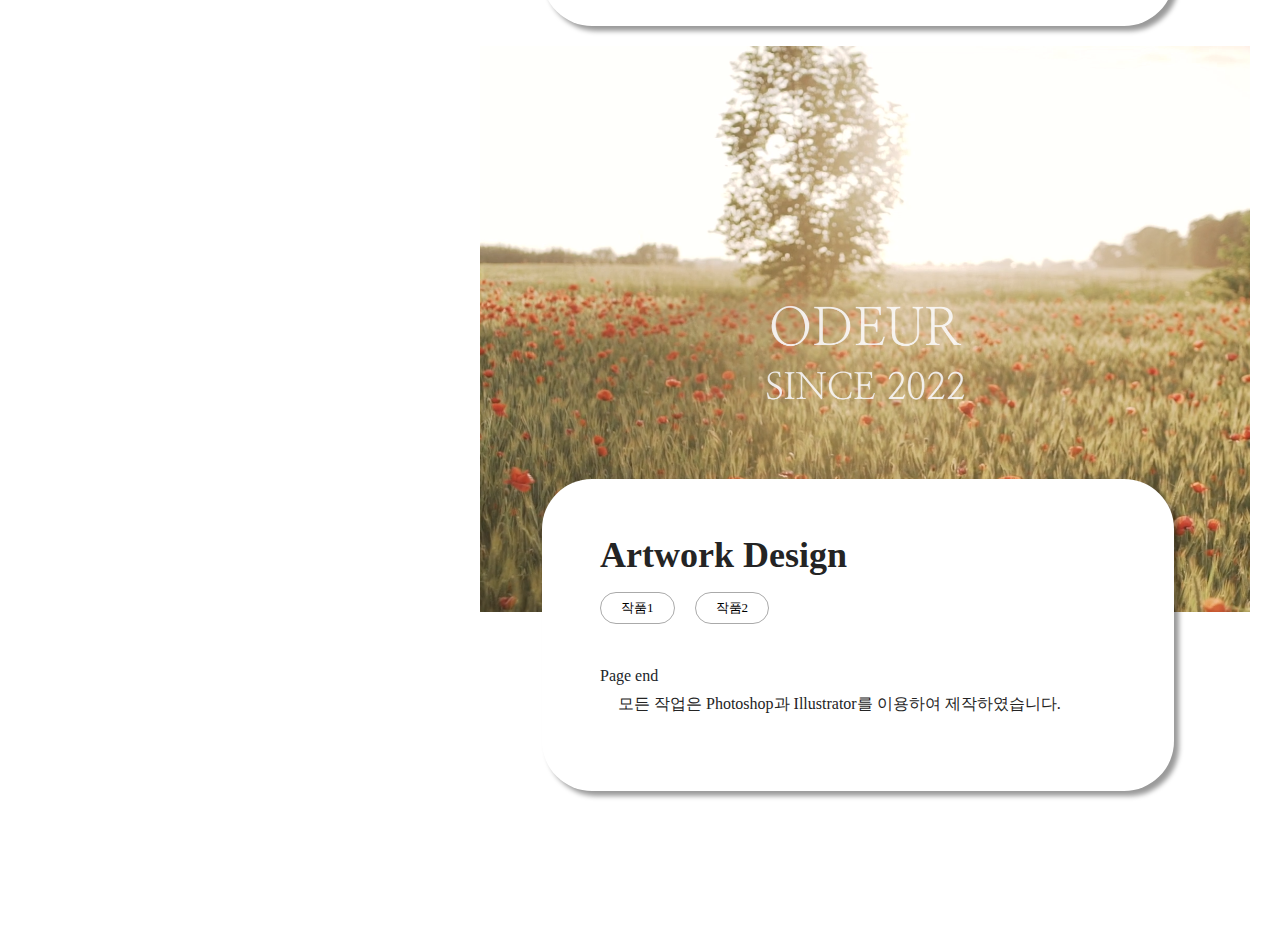
==== commit 5ef12668: "Update index.html" ====
--- a/index.html
+++ b/index.html
@@ -117,9 +117,9 @@
 						<div class="blog-content">
 							<h2>Artwork Design</h2>
 							<div class="blog-metas">							
-								<div class="blog-meta"><a class="example-image-link" href="img/popup_slide/image-3.jpg" data-lightbox="example-set" data-title="" target="_blank">작품1</a></div>
-								<div class="blog-meta"><a class="example-image-link" href="img/popup_slide/image-4.jpg" data-lightbox="example-set" data-title="" target="_blank">작품2</a></div>
-								<div class="blog-meta"><a class="example-image-link" href="img/popup_slide/image-5.jpg" data-lightbox="example-set" data-title="" target="_blank">작품3</a></div>						
+								<div class="blog-meta"><a class="example-image-link" href="img/berger.jpg" data-lightbox="example-set" data-title="" target="_blank">작품1</a></div>
+								<div class="blog-meta"><a class="example-image-link" href="img/marble.jpg" data-lightbox="example-set" data-title="" target="_blank">작품2</a></div>
+								<!--<div class="blog-meta"><a class="example-image-link" href="img/.jpg" data-lightbox="example-set" data-title="" target="_blank">작품3</a></div>-->						
 							</div>
 							Page end 
 							<p>모든 작업은 Photoshop과 Illustrator를 이용하여 제작하였습니다.</p>
--- a/css/style.css
+++ b/css/style.css
@@ -620,7 +620,6 @@
 
 .main-sidebar .mb-warp {
 	padding: 151px 95px 100px 145px;
-	background: url(../img/1.png) no-repeat top;
 }
 
 .mb-warp h2{
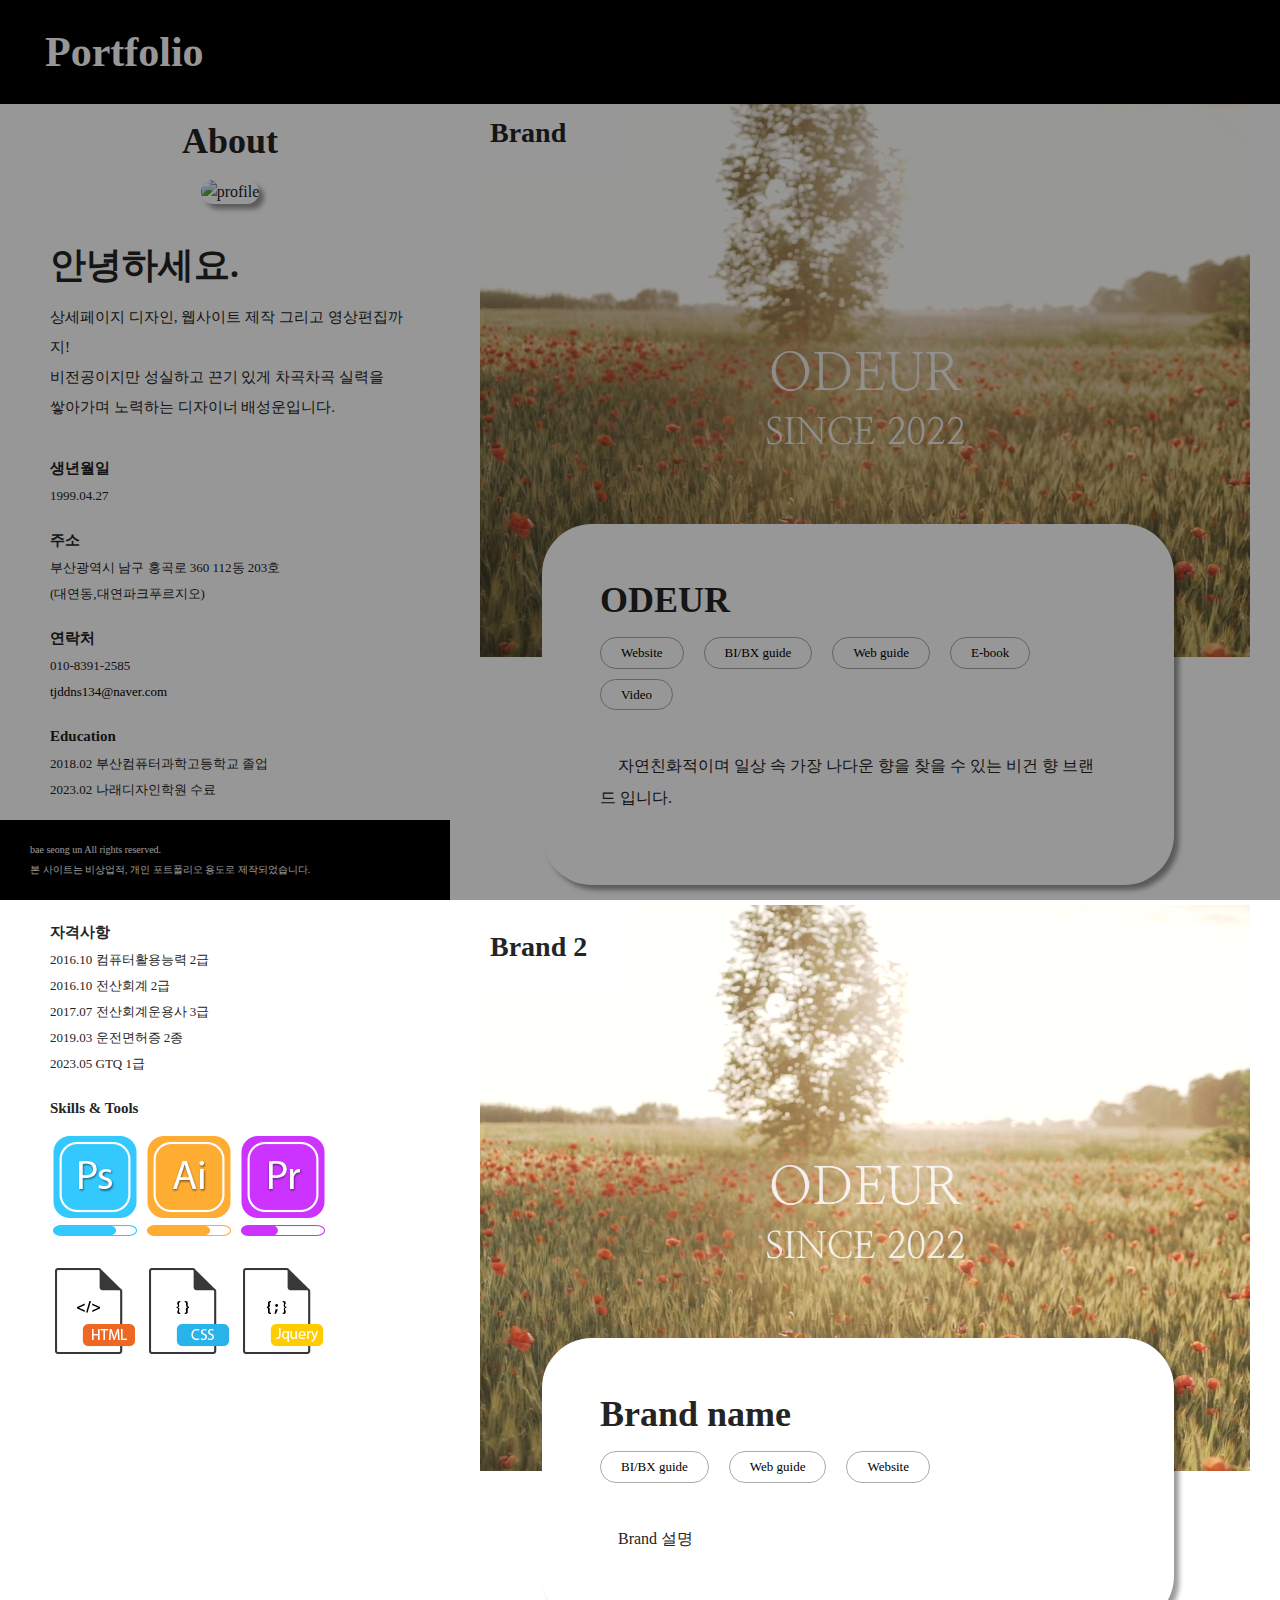
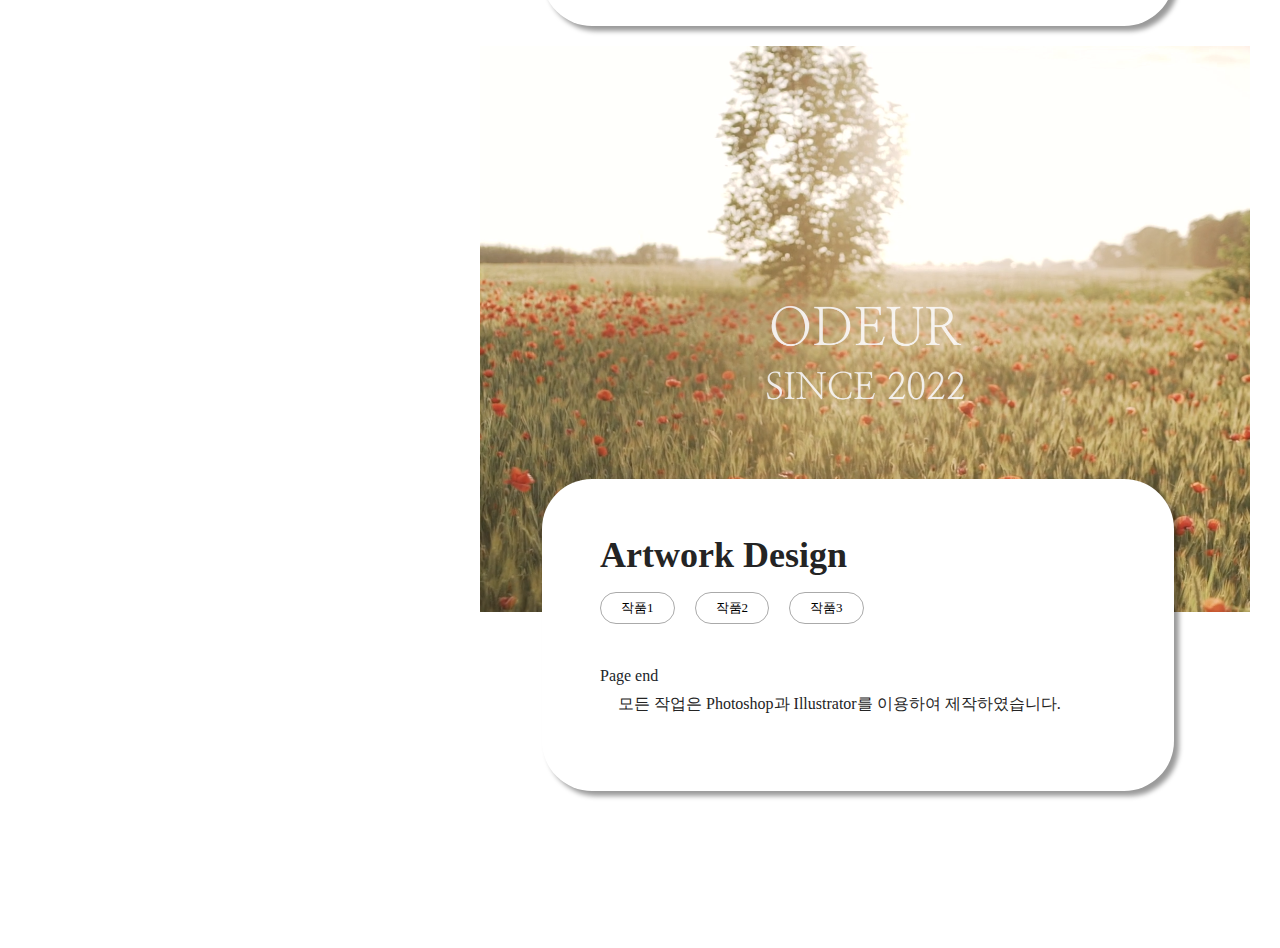
==== commit 94b8771f: "Update index.html" ====
--- a/index.html
+++ b/index.html
@@ -119,7 +119,12 @@
 							<div class="blog-metas">							
 								<div class="blog-meta"><a class="example-image-link" href="img/berger.jpg" data-lightbox="example-set" data-title="" target="_blank">작품1</a></div>
 								<div class="blog-meta"><a class="example-image-link" href="img/marble.jpg" data-lightbox="example-set" data-title="" target="_blank">작품2</a></div>
-								<!--<div class="blog-meta"><a class="example-image-link" href="img/.jpg" data-lightbox="example-set" data-title="" target="_blank">작품3</a></div>-->						
+								<div class="blog-meta"><a class="example-image-link" href="img/icedraft.jpg" data-lightbox="example-set" data-title="" target="_blank">작품3</a></div>
+								<!--<div class="blog-meta"><a class="example-image-link" href="img/.jpg" data-lightbox="example-set" data-title="" target="_blank">작품4</a></div>
+								<div class="blog-meta"><a class="example-image-link" href="img/.jpg" data-lightbox="example-set" data-title="" target="_blank">작품5</a></div>
+								<div class="blog-meta"><a class="example-image-link" href="img/.jpg" data-lightbox="example-set" data-title="" target="_blank">작품6</a></div>
+								<div class="blog-meta"><a class="example-image-link" href="img/.jpg" data-lightbox="example-set" data-title="" target="_blank">작품7</a></div>
+								<div class="blog-meta"><a class="example-image-link" href="img/.jpg" data-lightbox="example-set" data-title="" target="_blank">작품8</a></div>-->
 							</div>
 							Page end 
 							<p>모든 작업은 Photoshop과 Illustrator를 이용하여 제작하였습니다.</p>
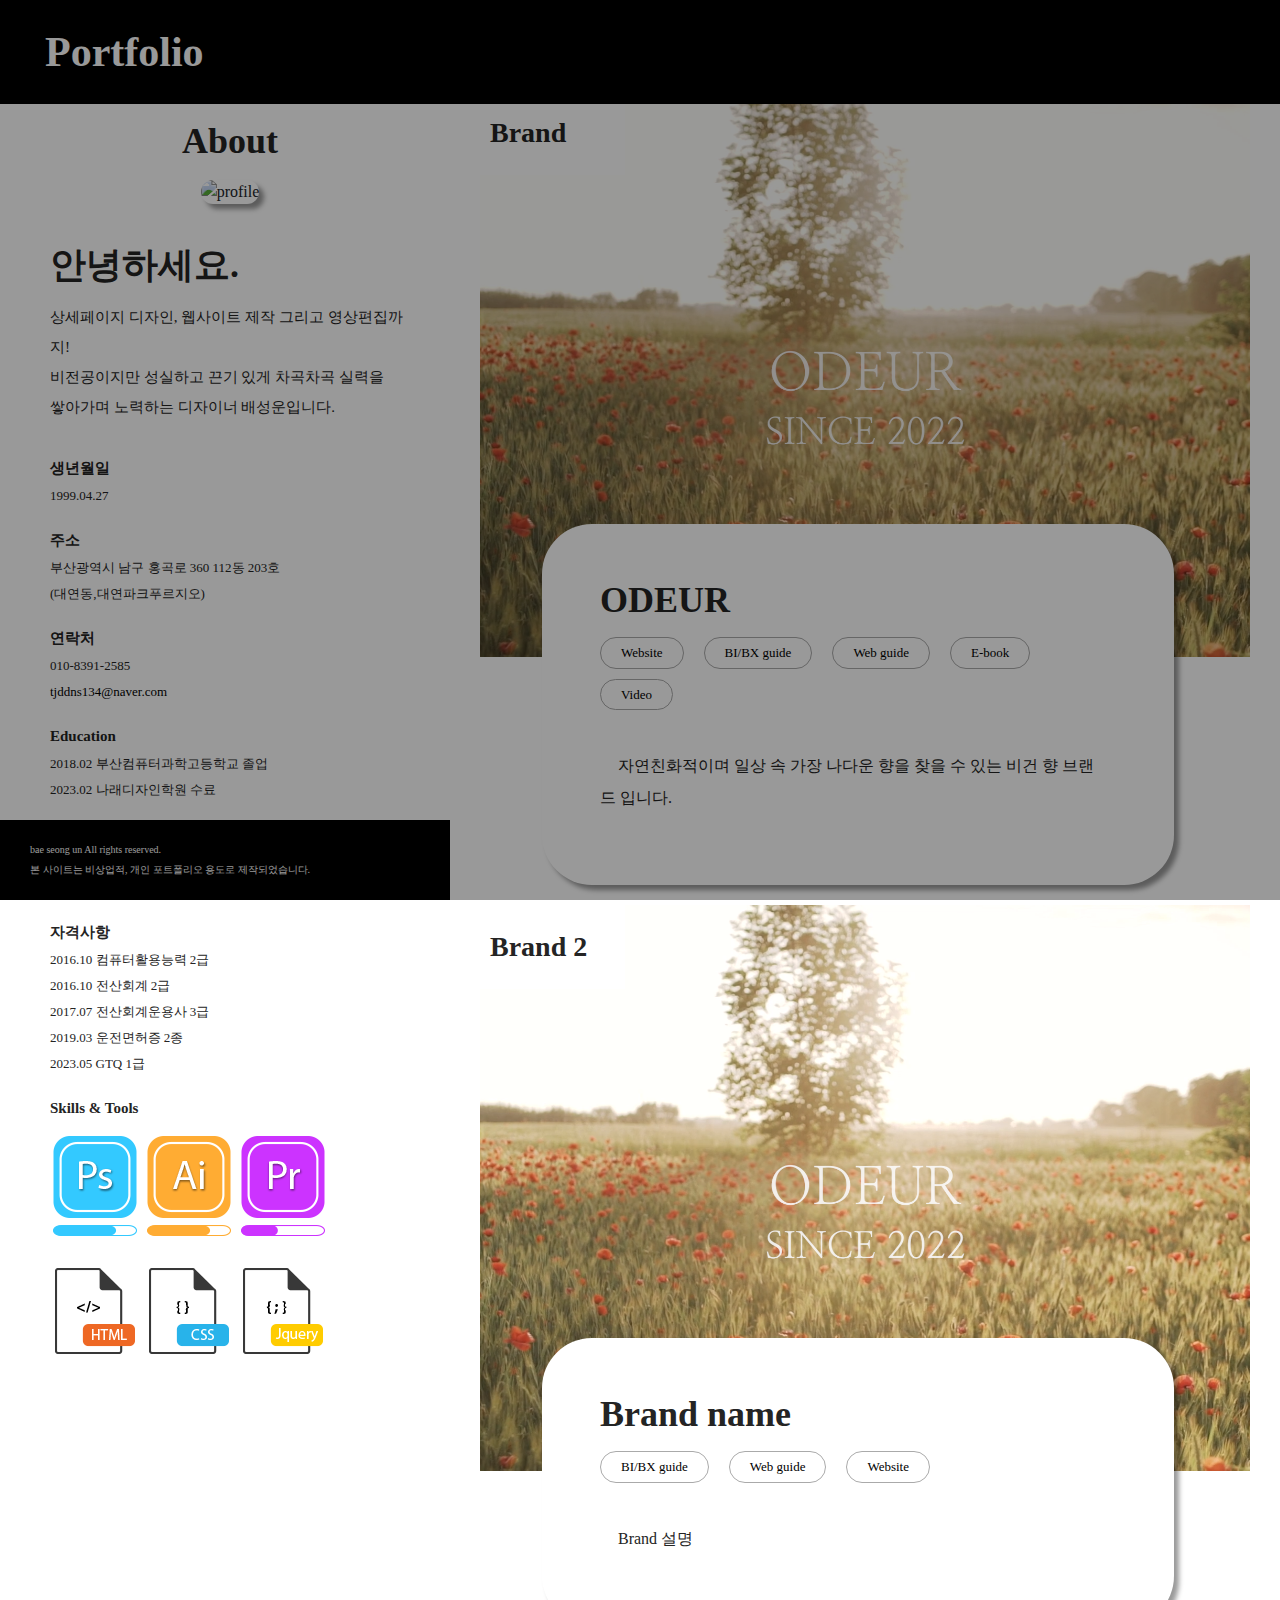
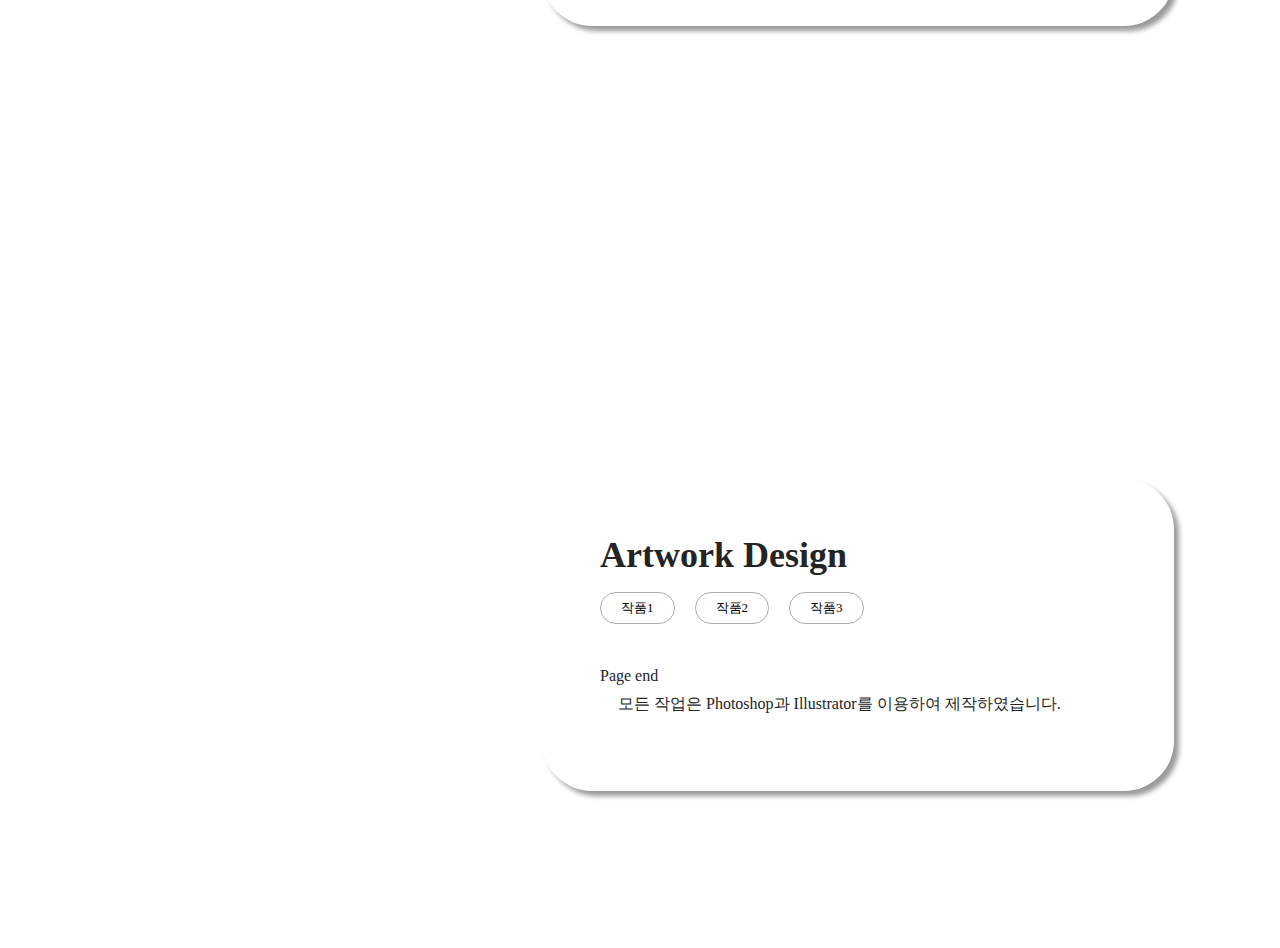
==== commit 706cb352: "Update index.html" ====
--- a/index.html
+++ b/index.html
@@ -112,7 +112,7 @@
 						</div>
 					</div>
 					<div class="blog-post-item">
-						<div class="blog-thumb set-bg" data-setbg="img/blog/1.jpg">							
+						<div class="blog-thumb set-bg" data-setbg="img/blog/2.jpg">							
 						</div>
 						<div class="blog-content">
 							<h2>Artwork Design</h2>
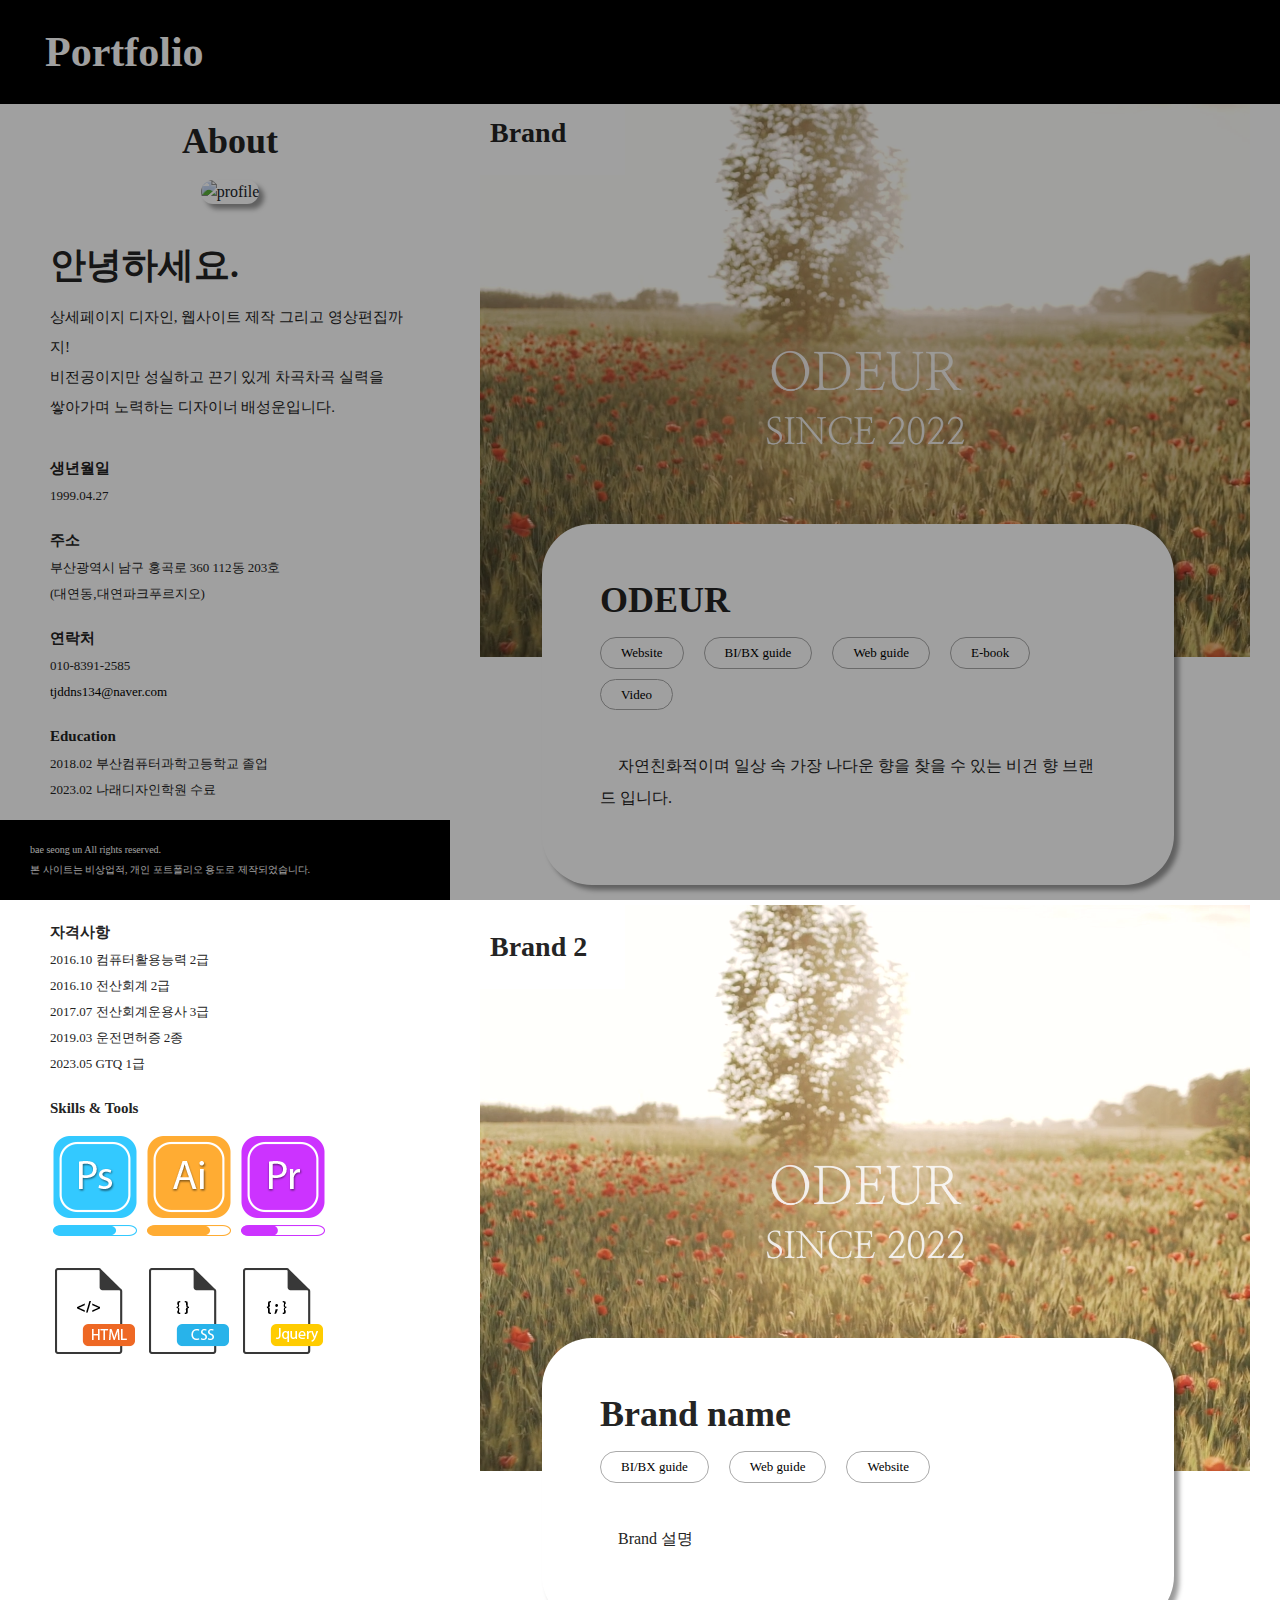
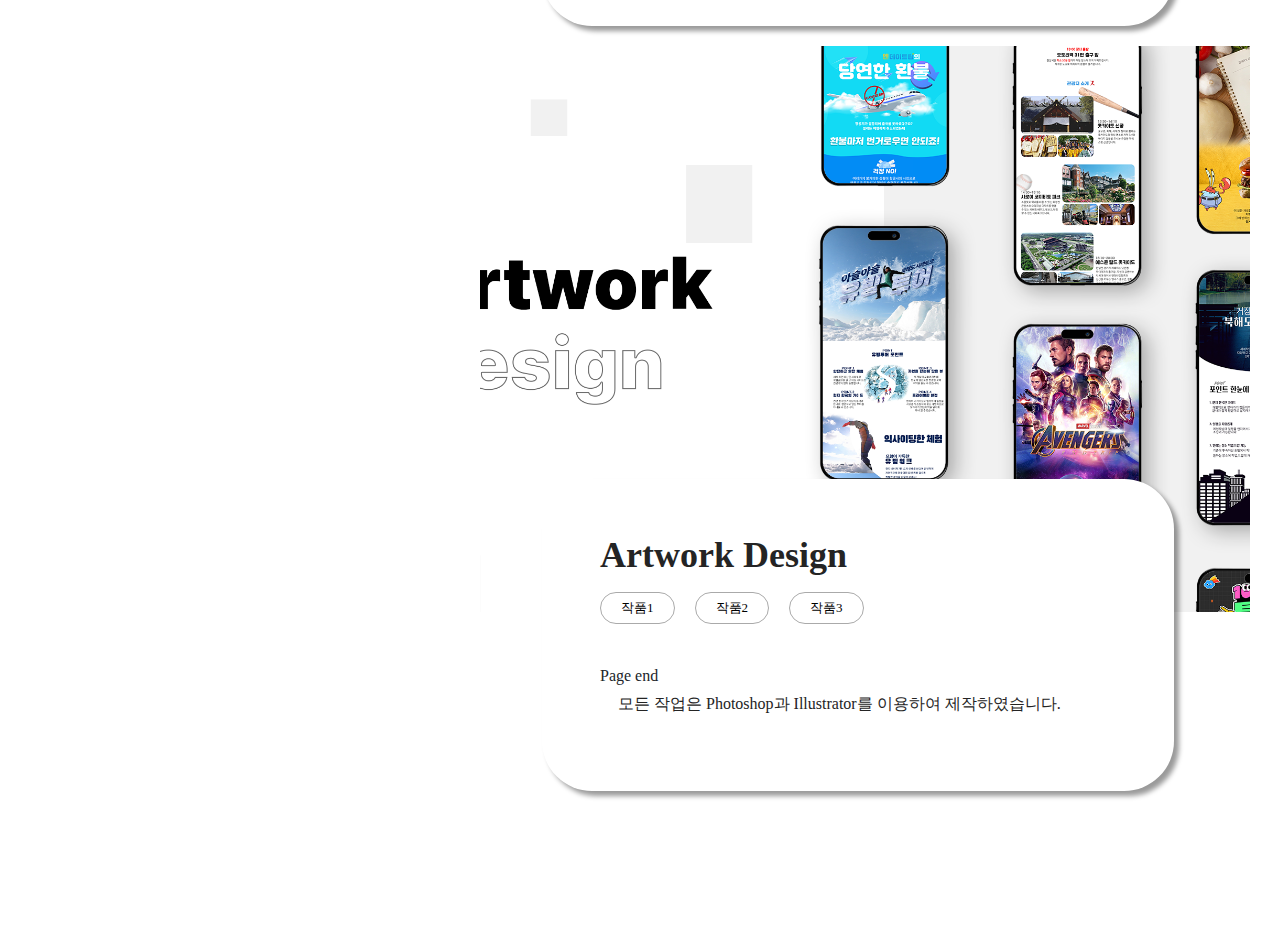
==== commit 670b650c: "Update index.html" ====
--- a/index.html
+++ b/index.html
@@ -112,7 +112,7 @@
 						</div>
 					</div>
 					<div class="blog-post-item">
-						<div class="blog-thumb set-bg" data-setbg="img/blog/2.jpg">							
+						<div class="blog-thumb set-bg" data-setbg="img/blog/2.png">							
 						</div>
 						<div class="blog-content">
 							<h2>Artwork Design</h2>
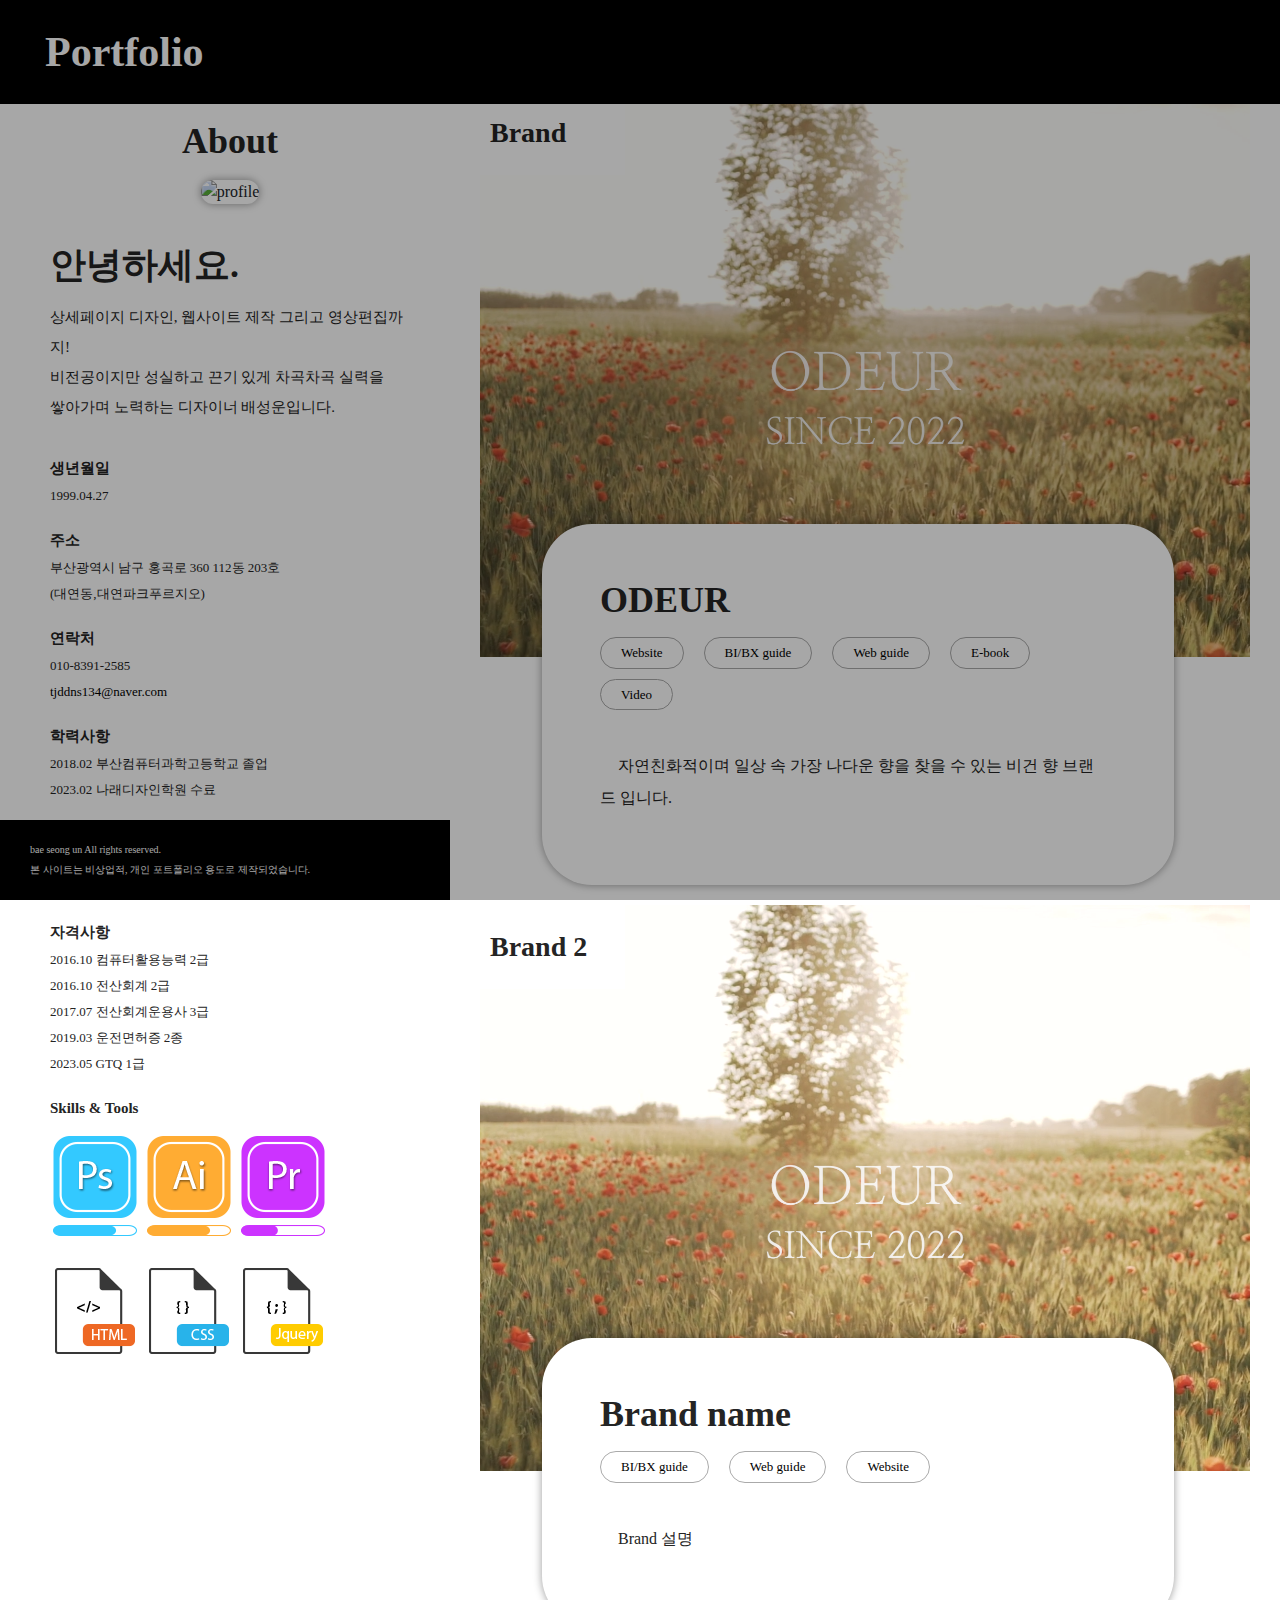
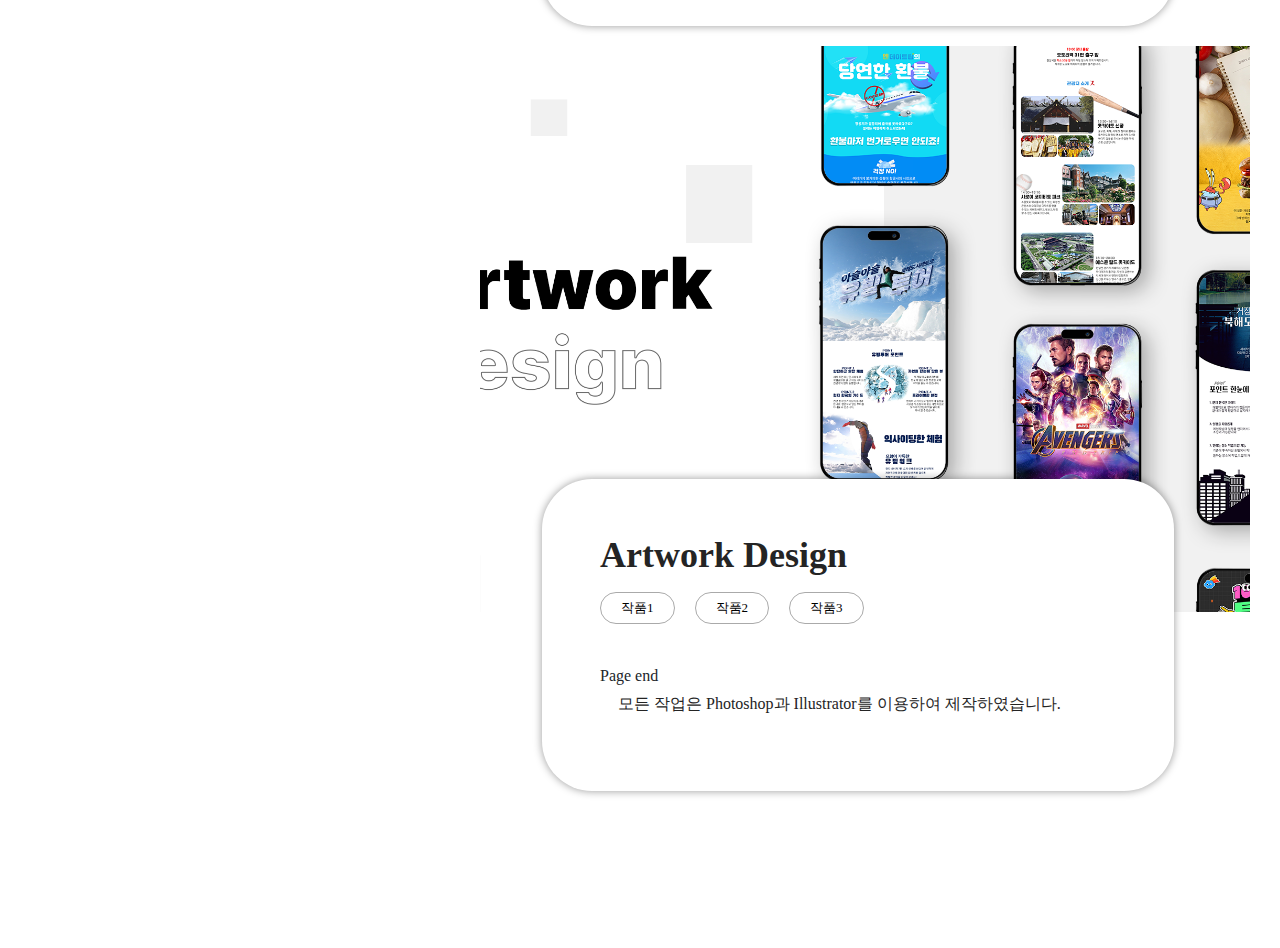
==== commit 0c3e14ee: "Update index.html" ====
--- a/index.html
+++ b/index.html
@@ -54,7 +54,7 @@
 						부산광역시 남구 홍곡로 360 112동 203호<br>(대연동,대연파크푸르지오) </p>
 						<p><span class="bold">연락처</span><br>
 						010-8391-2585<br><a class="e-mail" style="transition:all 0.5s;" href="https://nid.naver.com/nidlogin.login?url=https%3A%2F%2Fmail.naver.com%2F">tjddns134@naver.com</a></p>
-						<p><span class="bold">Education</span><br>
+						<p><span class="bold">학력사항</span><br>
 						2018.02 부산컴퓨터과학고등학교 졸업<br>2023.02 나래디자인학원 수료						
 						<p><span class="bold">경력사항</span><br>
 						2021.04~2022.04 임기제 부사관<br>
--- a/css/style.css
+++ b/css/style.css
@@ -644,7 +644,7 @@
 .profile img {
 	max-width: 80%;
 	border-radius: 40px;
-	box-shadow: 5px 5px 5px rgba(0, 0, 0, 0.4);
+	box-shadow: 0px 0px 9px rgba(0, 0, 0, 0.4);
 }
 
 .about-info .bold{
@@ -849,7 +849,7 @@
 	margin-top: -133px;
 	margin-left: 62px;
 	border-radius: 50px;
-	box-shadow: 5px 5px 5px rgba(0, 0, 0, 0.4);
+	box-shadow: 0px 0px 9px rgba(0, 0, 0, 0.4);
 }
 
 .blog-content p{
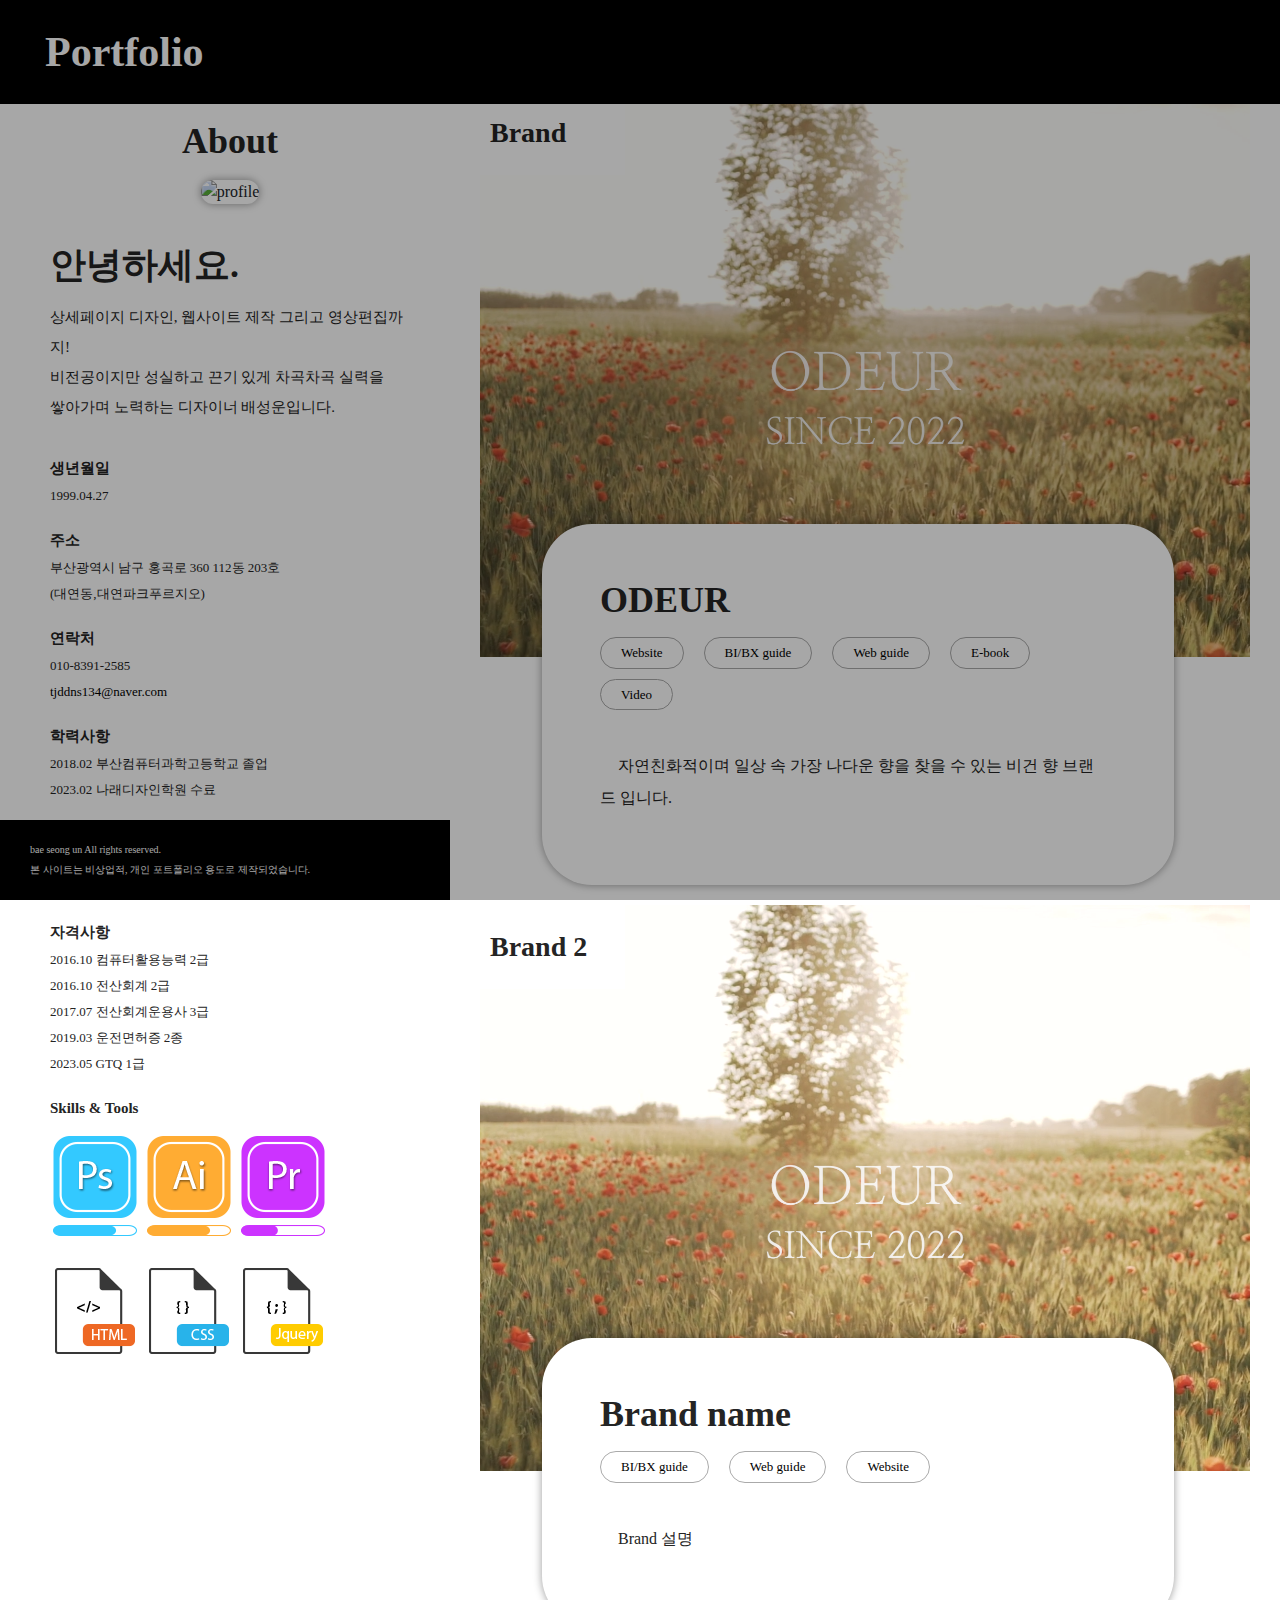
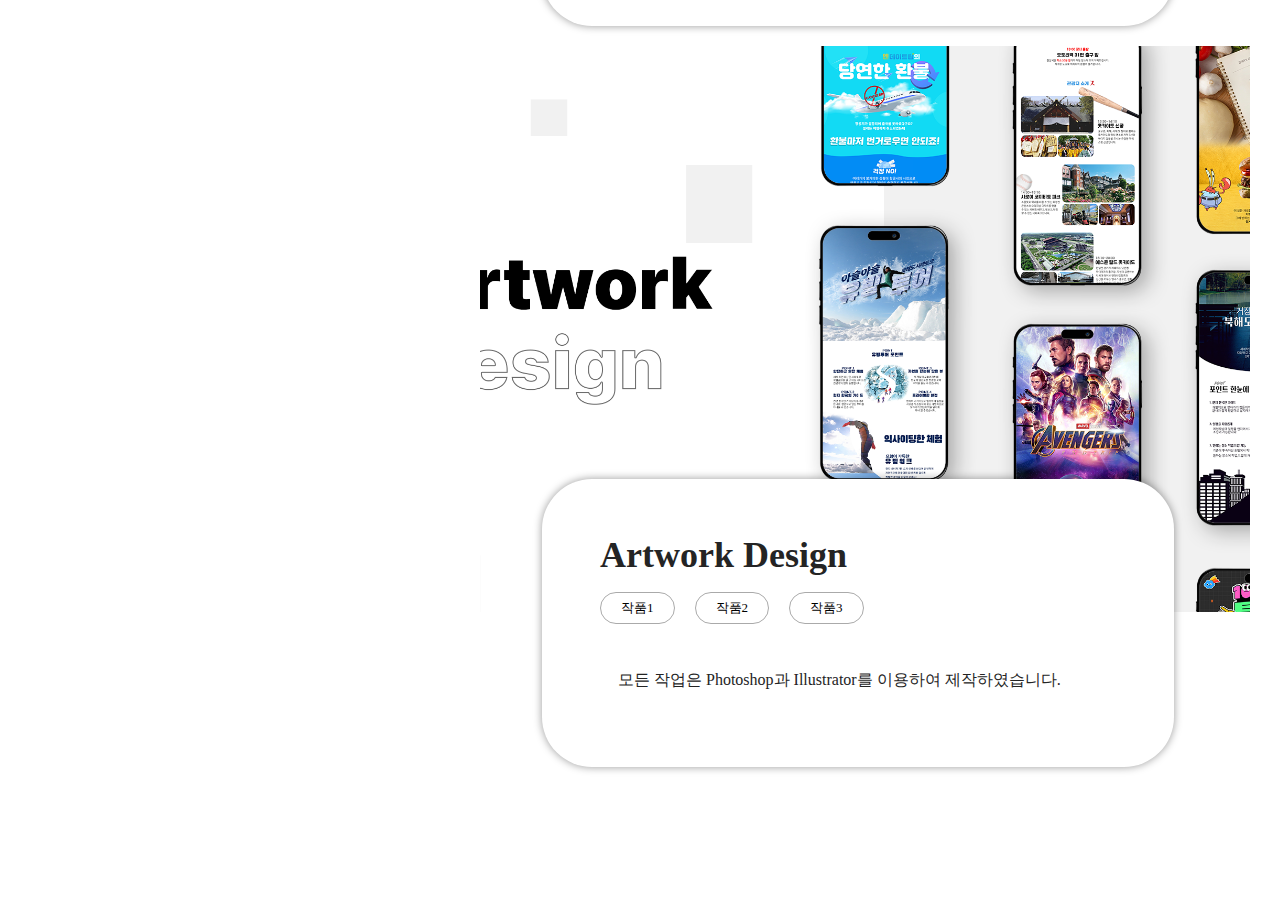
==== commit e23edb91: "Update index.html" ====
--- a/index.html
+++ b/index.html
@@ -126,7 +126,7 @@
 								<div class="blog-meta"><a class="example-image-link" href="img/.jpg" data-lightbox="example-set" data-title="" target="_blank">작품7</a></div>
 								<div class="blog-meta"><a class="example-image-link" href="img/.jpg" data-lightbox="example-set" data-title="" target="_blank">작품8</a></div>-->
 							</div>
-							Page end 
+							<!--Page end--> 
 							<p>모든 작업은 Photoshop과 Illustrator를 이용하여 제작하였습니다.</p>
 						</div>
 					</div>
